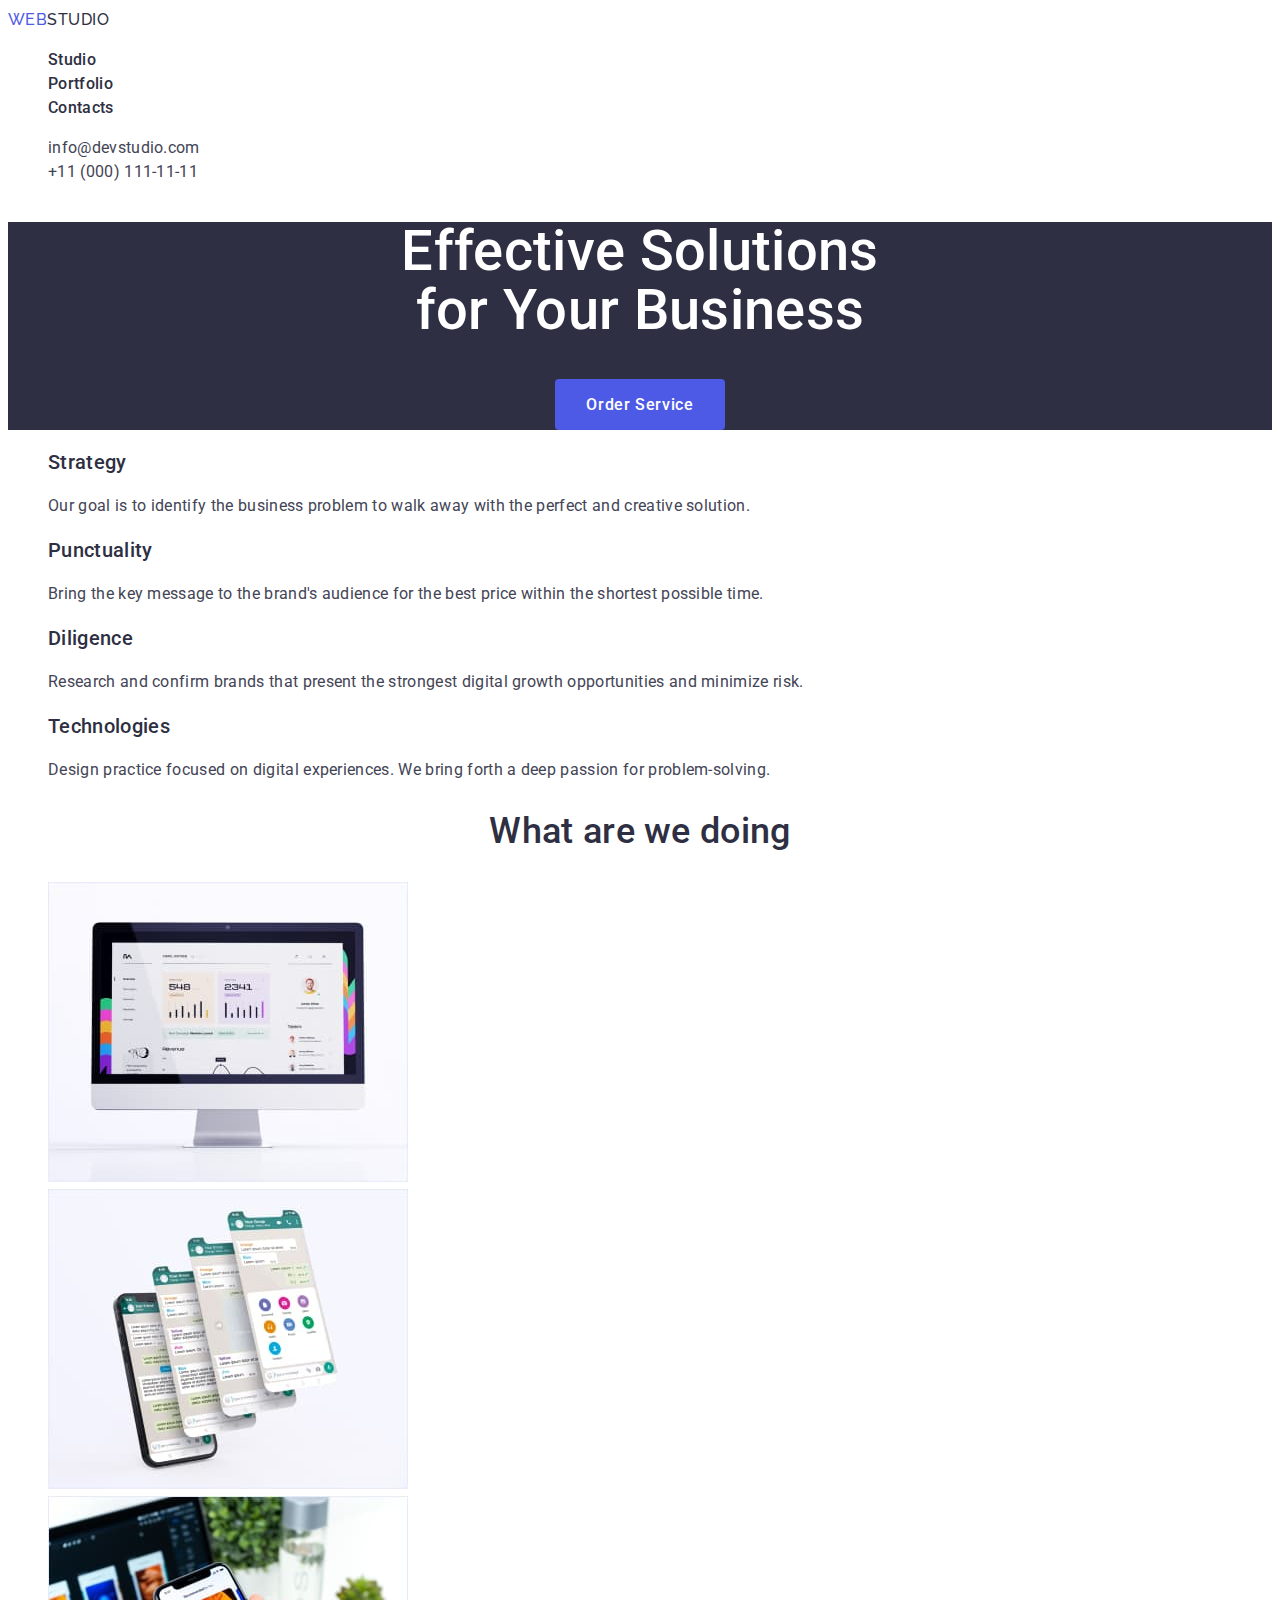
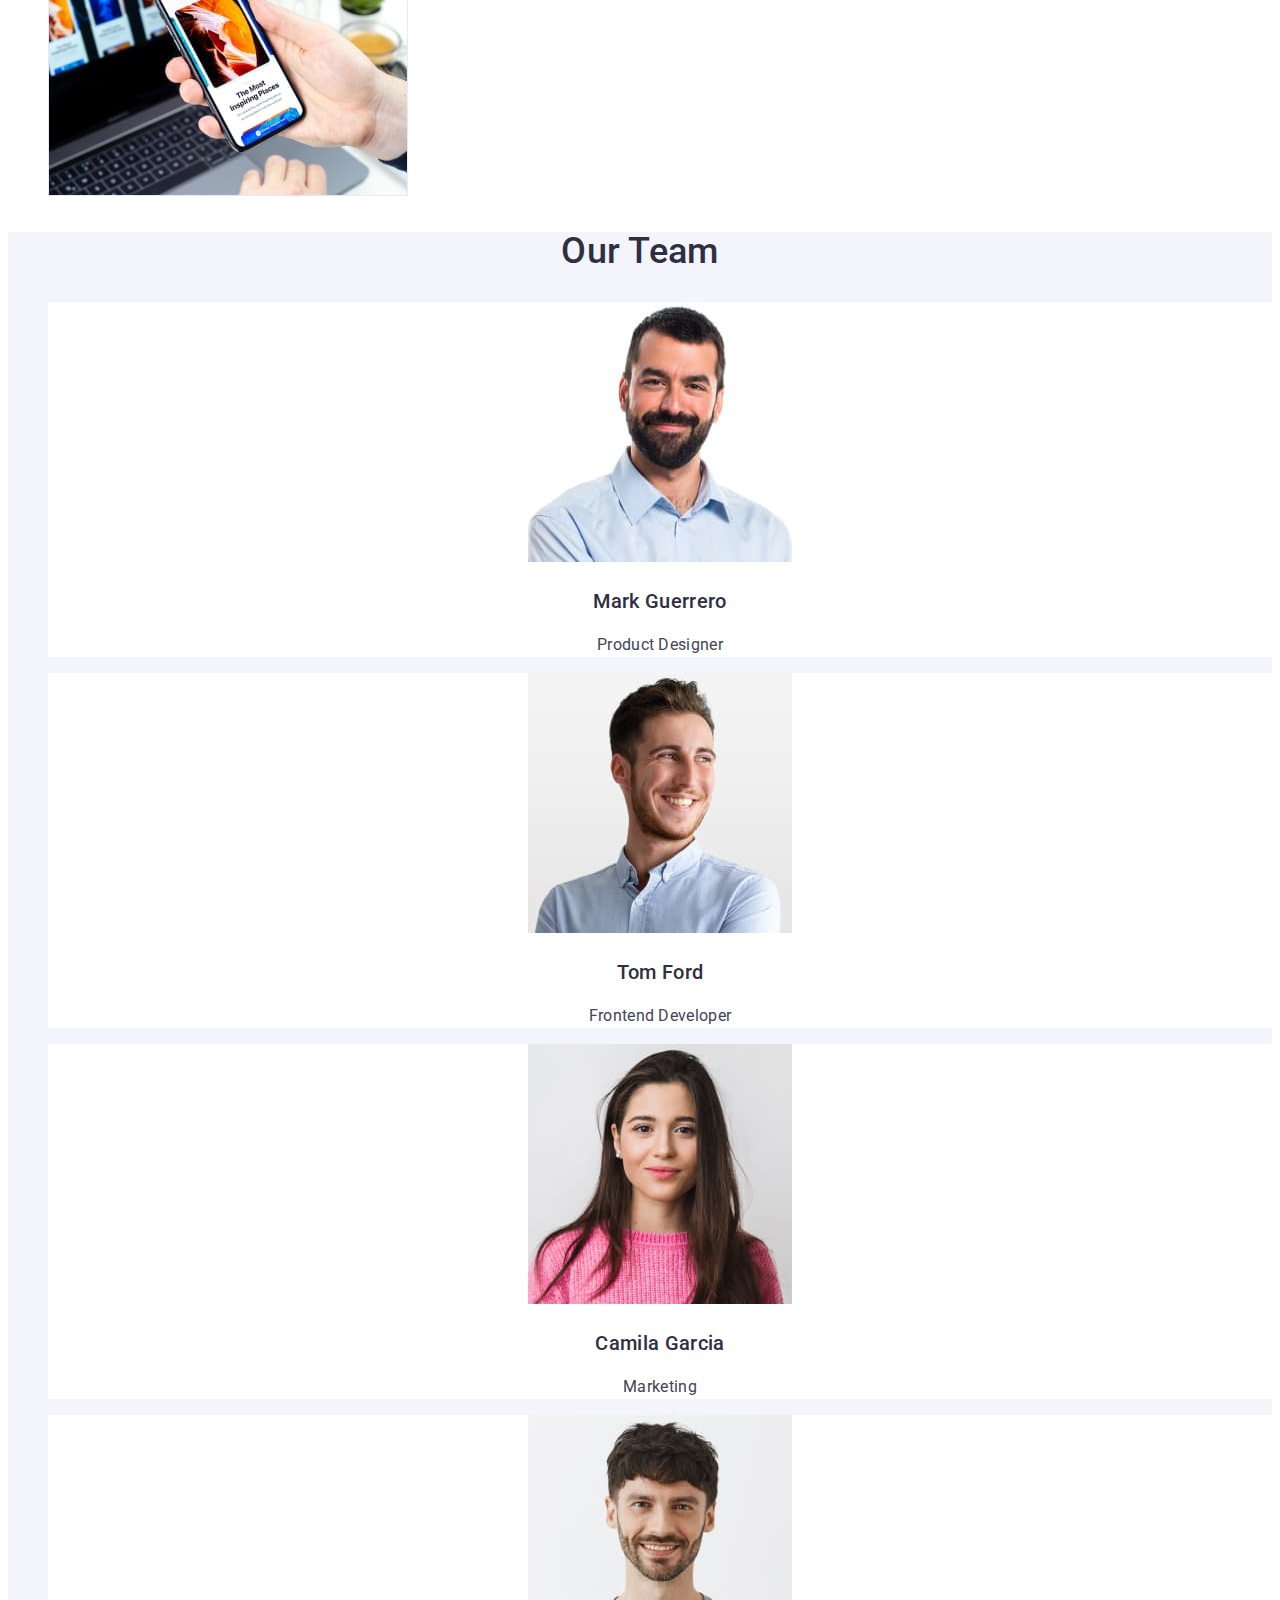
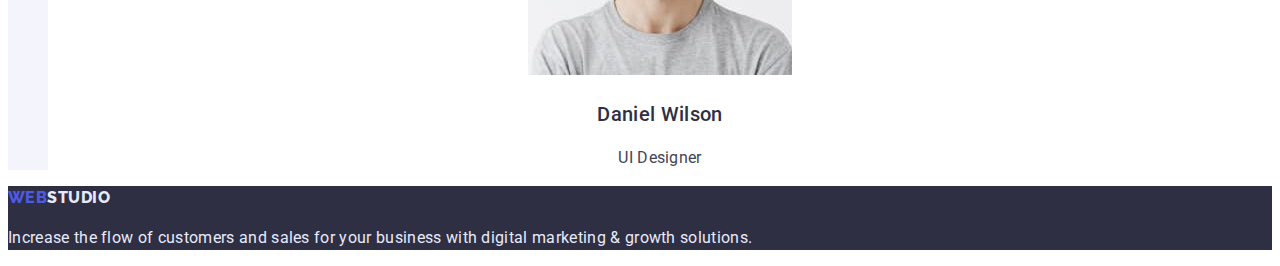
==== index.html @ a6032429 "initial commit" ====
<!DOCTYPE html>
<html lang="en">
	<head>
		<meta charset="UTF-8" />
		<meta http-equiv="X-UA-Compatible" content="IE=edge" />
		<meta name="viewport" content="width=device-width, initial-scale=1.0" />
		<title>WebStudio</title>
		<link rel="preconnect" href="https://fonts.googleapis.com" />
		<link rel="preconnect" href="https://fonts.gstatic.com" crossorigin />
		<link
			href="https://fonts.googleapis.com/css2?family=Raleway:wght@800&family=Roboto:wght@400;500;700;900&display=swap"
			rel="stylesheet"
		/>
		<link rel="stylesheet" href="./css/styles.css" />
	</head>
	<body>
		<header>
			<a class="logo header" href="index.html"><span class="logo-accent">Web</span>Studio</a>

			<nav>
				<ul class="navigation list">
					<li>
						<a class="nav-link link" href="./index.html" rel="">Studio</a>
					</li>
					<li>
						<a class="nav-link link" href="./portfolio.html" rel="">Portfolio</a>
					</li>
					<li>
						<a class="nav-link link" href="" rel="">Contacts</a>
					</li>
				</ul>
			</nav>

			<ul class="list">
				<li>
					<a class="contact link" href="mailto:info@devstudio.com" rel="">info@devstudio.com</a>
				</li>
				<li>
					<a class="contact link" href="tel:+110001111111" rel="">+11 (000) 111-11-11</a>
				</li>
			</ul>
		</header>

		<main>
			<!--Effective Solutions-->

			<section class="hero">
				<h1 class="hero header">Effective Solutions<br />for Your Business</h1>
				<button class="order-button" type="button">Order Service</button>
			</section>

			<!--Features-->

			<section class="content-block">
				<h2 class="section-header visually-hidden">Features</h2>

				<ul class="list">
					<li>
						<h3 class="list header">Strategy</h3>
						<p> Our goal is to identify the business problem to walk away with the perfect and creative solution. </p>
					</li>
					<li>
						<h3 class="list header">Punctuality</h3>
						<p> Bring the key message to the brand's audience for the best price within the shortest possible time. </p>
					</li>
					<li>
						<h3 class="list header">Diligence</h3>
						<p>
							Research and confirm brands that present the strongest digital growth opportunities and minimize risk.
						</p>
					</li>
					<li>
						<h3 class="list header">Technologies</h3>
						<p> Design practice focused on digital experiences. We bring forth a deep passion for problem-solving. </p>
					</li>
				</ul>
			</section>

			<!--What are we doing-->

			<section class="content-block">
				<h2 class="section-header">What are we doing</h2>
				<ul class="list">
					<li>
						<img src="./images/product-desktop.jpg" alt="desktop version" width="360" />
					</li>
					<li>
						<img src="./images/product-mobile.jpg" alt="mobile version" width="360" />
					</li>
					<li>
						<img src="./images/product-adaptive.jpg" alt="adaptive version" width="360" />
					</li>
				</ul>
			</section>

			<!--Our Team-->

			<section class="content-block grey">
				<h2 class="section-header">Our Team</h2>
				<ul class="list">
					<li class="list-box team-list">
						<img src="./images/mark-guerrero.jpg" alt="Mark Guerrero" width="264" />
						<h3 class="list header">Mark Guerrero</h3>
						<p>Product Designer</p>
					</li>
					<li class="list-box team-list">
						<img src="./images/tom-ford.jpg" alt="Tom Ford" width="264" />
						<h3 class="list header">Tom Ford</h3>
						<p>Frontend Developer</p>
					</li>
					<li class="list-box team-list">
						<img src="./images/camila-garcia.jpg" alt="Camila Garcia" width="264" />
						<h3 class="list header">Camila Garcia</h3>
						<p>Marketing</p>
					</li>
					<li class="list-box team-list">
						<img src="./images/daniel-wilson.jpg" alt="Daniel Wilson" width="264" />
						<h3 class="list header">Daniel Wilson</h3>
						<p>UI Designer</p>
					</li>
				</ul>
			</section>
		</main>

		<!--footer-->

		<footer class="footer">
			<div>
				<a class="logo footer" href="index.html"><span class="logo-accent">Web</span>Studio</a>
				<p> Increase the flow of customers and sales for your business with digital marketing & growth solutions. </p>
			</div>
		</footer>
	</body>
</html>
---- css/styles.css ----
/* 
--primary-color: #ffffff;
--secondary-color: #2E2F42;
--text-color: #434455;
--secondary-text-color: #F4F4FD;
--accent-color: #4D5AE5;
--secondary-accent-color: #E7E9FC;
*/

:root {
    --primary-color: #ffffff;
    --secondary-color: #2E2F42;
    --text-color: #434455;
    --secondary-text-color: #F4F4FD;
    --accent-color: #4D5AE5;
    --secondary-accent-color: #E7E9FC;
}

/* 
* {
    margin: 0 auto;
}
*/

body {
    background-color: var(--primary-color);
    font-family: 'Roboto', sans-serif;
    color: var(--text-color);
    font-size: 16px;
    line-height: 1.5;
    letter-spacing: 0.02em;
}



/* logo style */

.logo {
    font-family: 'Raleway', sans-serif;
    text-transform: uppercase;
    font-weight: 800;
    line-height: 1.3;
    letter-spacing: 0.03em;
    color: var(--secondary-color);
    text-decoration: none;
}

.logo.footer {
    color: var(--light-text-color);
}

.logo-accent {
    color: var(--accent-color);
}



/* link */

.link {
    text-decoration: none;
    color: var(--text-color);
}

.link:hover,
.link:focus {
    color: var(--accent-color);
}

.nav-link {
    color: var(--secondary-color);
    font-weight: 500;
    font-size: 16px;
    line-height: 1.5;
}

.nav-link:hover,
.nav-link:focus {
    color: var(--text-color);
}

.nav-link:active,
.contact.link:hover,
.contact.link:focus {
    color: var(--accent-color);
}



/* headers */

.header {
    color: var(--secondary-color);
    font-weight: 500;
    
}

.section-header {
    font-size: 36px;
    line-height: 1.11;
    text-align: center;
}

.list.header {
    font-size: 20px;
    line-height: 1.2;
}

.visually-hidden {
    position: absolute;
    width: 1px;
    height: 1px;
    margin: -1px;
    border: 0;
    padding: 0;
    clip: rect(0 0 0 0);
    overflow: hidden;
}



/* nav menu */

.navigation,
.list {
    list-style-type: none;
}



/* hero section */

.hero {
    background-color: var(--secondary-color);
    text-align: center;
}

.hero.header {
    color: var(--primary-color);
    font-weight: 500;
    font-size: 56px;
    line-height: 1.07;
}



/* content section */

.section-header {
    color: var(--secondary-color);
    font-weight: 500;
    font-size: 36px;
    line-height: 1.11;   
    text-align: center;
}

.content-block.grey {
    background-color: var(--secondary-text-color);
}



/* list classes */

.list.team{
    background-color: var(--primary-color);
    text-align: center;
}

.team-list {
    text-align: center;
}

.list-box {
    background-color: var(--primary-color);
}



/* portfolio gallery */

.portfolio-item {
    text-decoration: none;
    color: var(--text-color);
}



/* buttons */

.order-button {
    cursor: pointer;
    background-color: var(--accent-color);
    color: var(--primary-color);
    border-style: none;
    border-radius: 4px;
    width: 170px;
    height: 51px;
    font-family: inherit; /*important*/
    font-weight: 500;
    font-size: 16px;
    line-height: 1.19;
    letter-spacing: 0.04em;
    
}

.order-button:hover,
.order-button:focus {
    background-color: var(--accent-color);
    color: var(--primary-color);
}

.order-button:active {
    background-color: #404BBF;
}

.filter-button {
    color: var(--accent-color);
    background-color: var(--secondary-text-color);
    border: 1px solid var(--secondary-accent-color);
    border-radius: 4px;
    cursor: pointer;
    font-family: inherit;
    font-weight: 500;
    font-size: 16px;
    line-height: 1.28;
}

.filter-button:hover,
.filter-button:focus {
    color: var(--secondary-text-color);
    background-color: var(--accent-color);
    border: 1px solid var(--accent-color);
}



/* footer */

.footer {
    background-color: var(--secondary-color);
    color: var(--secondary-accent-color);
}
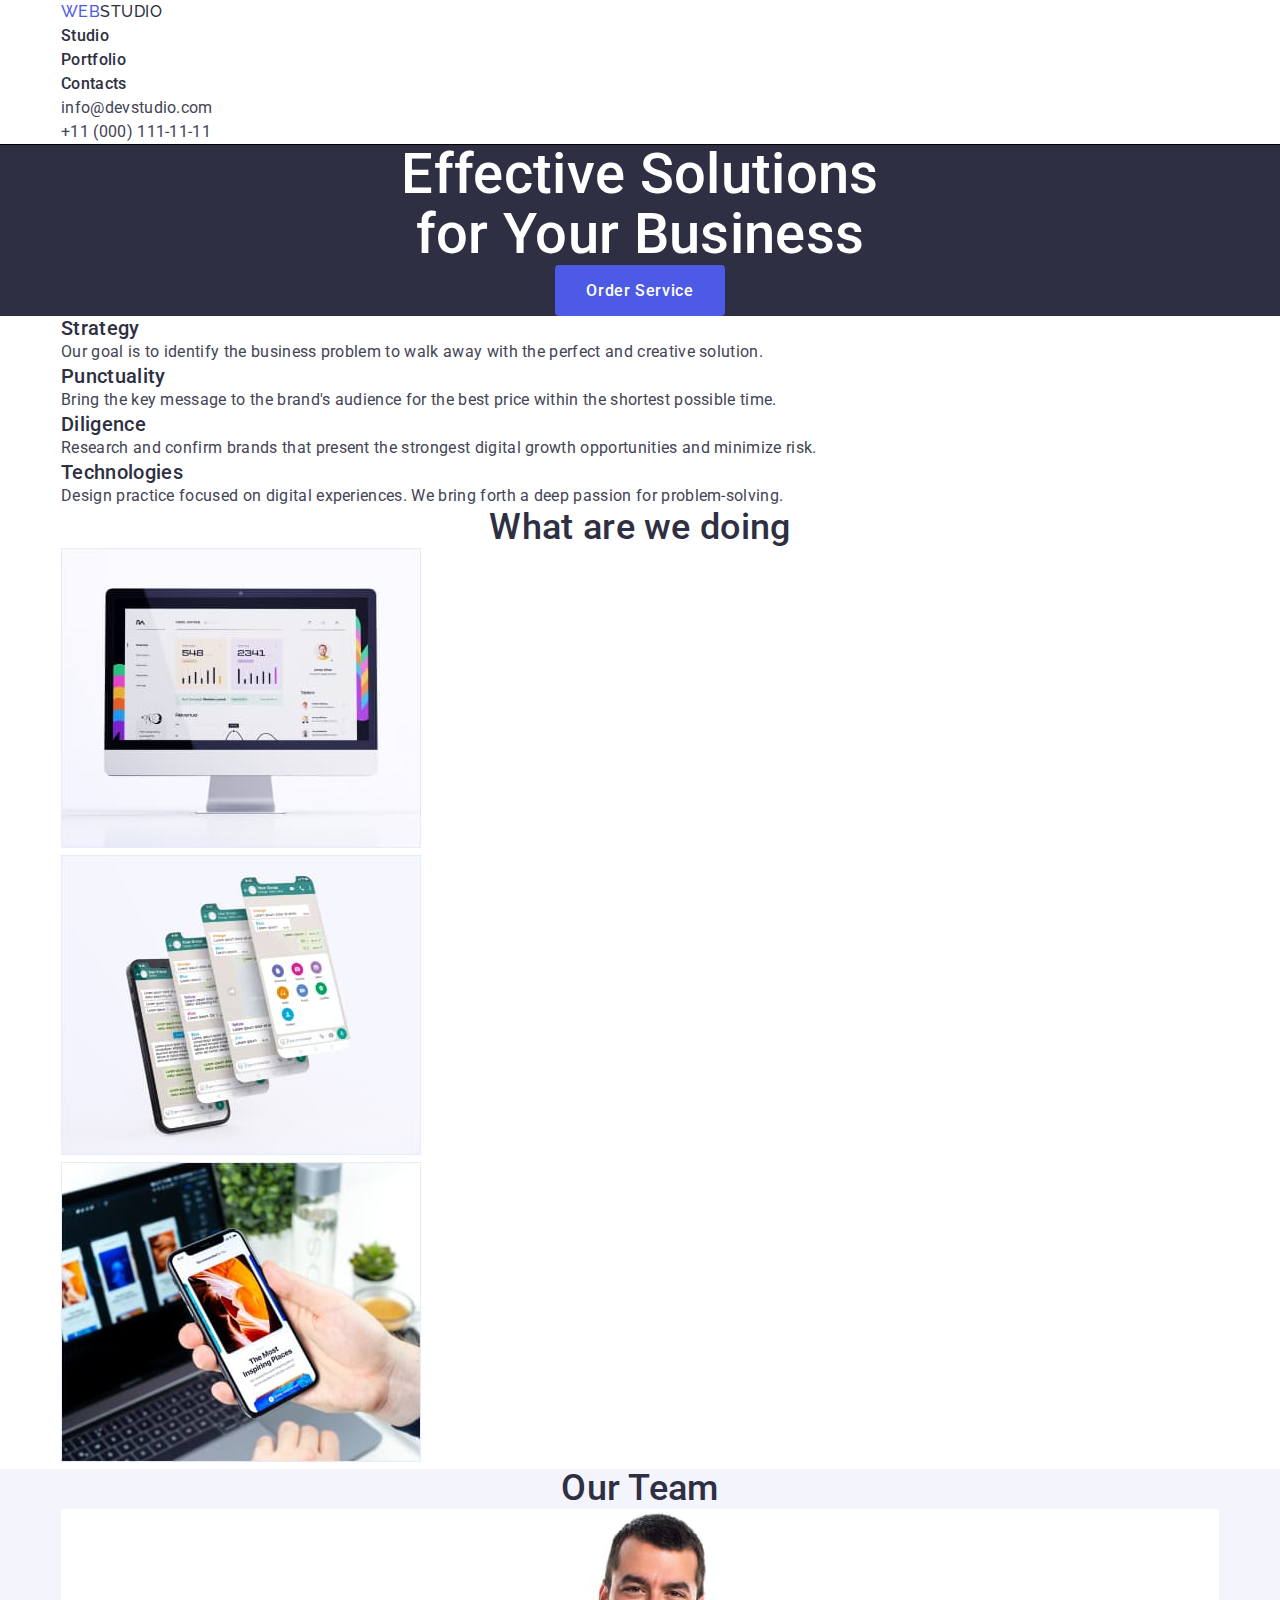
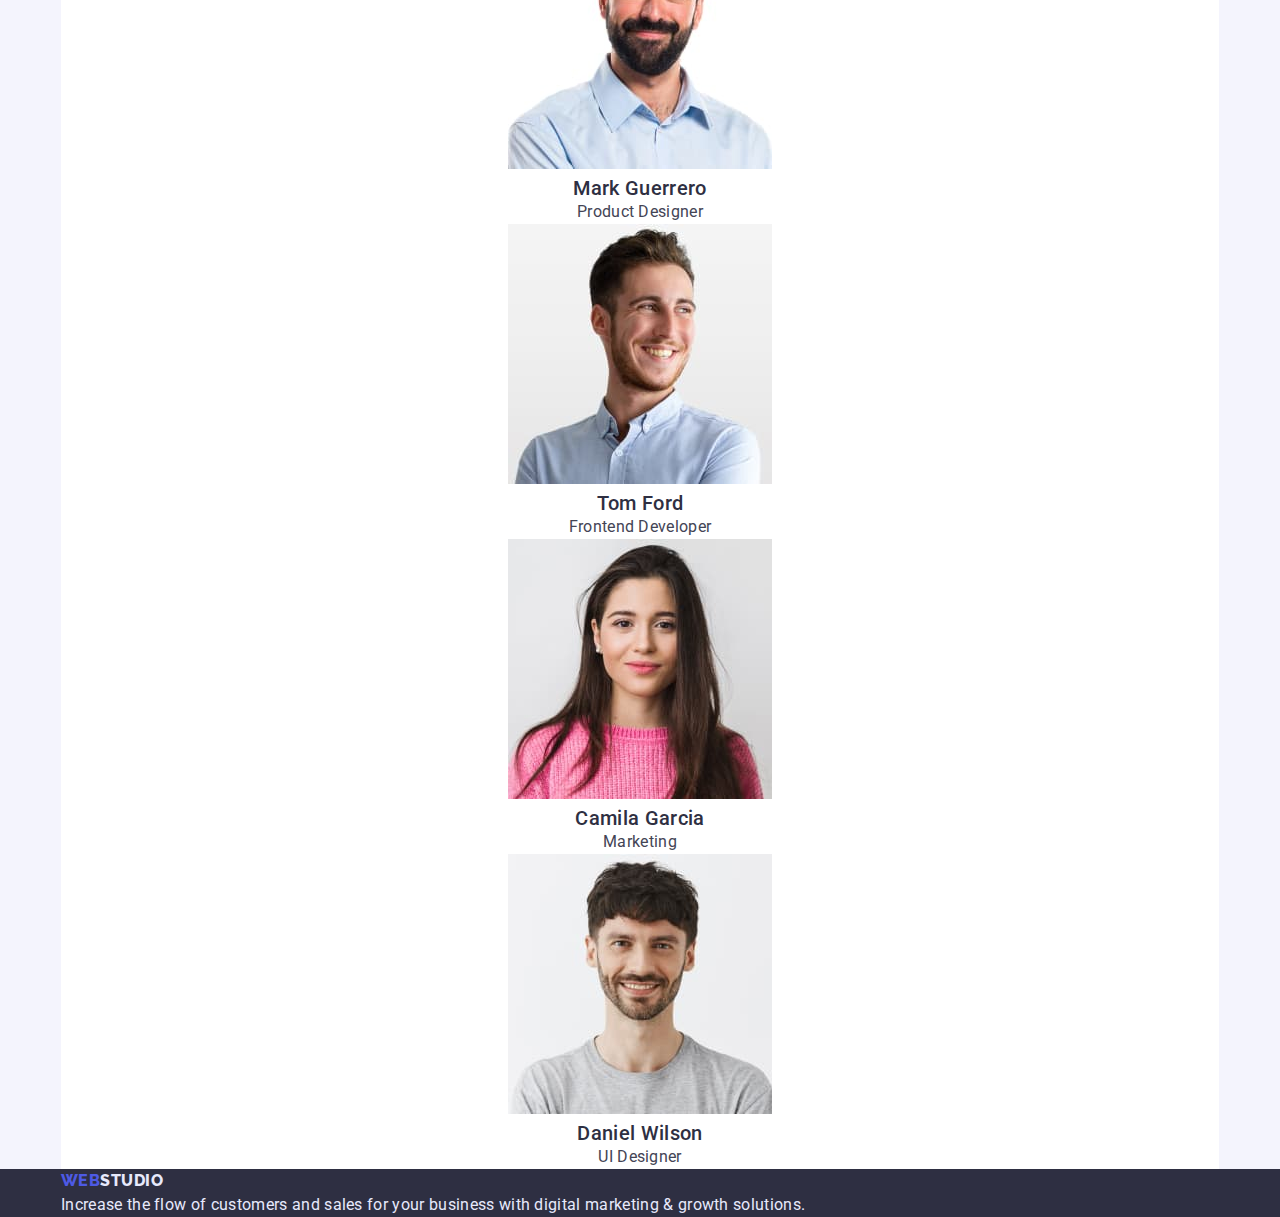
==== commit 554214e7: "change styles.css" ====
--- a/index.html
+++ b/index.html
@@ -14,120 +14,135 @@
 		<link rel="stylesheet" href="./css/styles.css" />
 	</head>
 	<body>
-		<header>
-			<a class="logo header" href="index.html"><span class="logo-accent">Web</span>Studio</a>
+		<header class="navigation-wrapper">
+			<div class="container">
+				<a class="logo header" href="index.html"><span class="logo-accent">Web</span>Studio</a>
 
-			<nav>
-				<ul class="navigation list">
+				<nav>
+					<ul class="list">
+						<li>
+							<a class="nav-link link" href="./index.html" rel="">Studio</a>
+						</li>
+						<li>
+							<a class="nav-link link" href="./portfolio.html" rel="">Portfolio</a>
+						</li>
+						<li>
+							<a class="nav-link link" href="" rel="">Contacts</a>
+						</li>
+					</ul>
+				</nav>
+
+				<ul class="list">
 					<li>
-						<a class="nav-link link" href="./index.html" rel="">Studio</a>
+						<a class="contact link" href="mailto:info@devstudio.com" rel="">info@devstudio.com</a>
 					</li>
 					<li>
-						<a class="nav-link link" href="./portfolio.html" rel="">Portfolio</a>
-					</li>
-					<li>
-						<a class="nav-link link" href="" rel="">Contacts</a>
+						<a class="contact link" href="tel:+110001111111" rel="">+11 (000) 111-11-11</a>
 					</li>
 				</ul>
-			</nav>
-
-			<ul class="list">
-				<li>
-					<a class="contact link" href="mailto:info@devstudio.com" rel="">info@devstudio.com</a>
-				</li>
-				<li>
-					<a class="contact link" href="tel:+110001111111" rel="">+11 (000) 111-11-11</a>
-				</li>
-			</ul>
+			</div>
 		</header>
 
 		<main>
 			<!--Effective Solutions-->
-
 			<section class="hero">
-				<h1 class="hero header">Effective Solutions<br />for Your Business</h1>
-				<button class="order-button" type="button">Order Service</button>
+				<div class="container">
+					<h1 class="hero header">Effective Solutions<br />for Your Business</h1>
+					<button class="order-button" type="button">Order Service</button>
+				</div>
 			</section>
 
 			<!--Features-->
 
 			<section class="content-block">
-				<h2 class="section-header visually-hidden">Features</h2>
+				<div class="container">
+					<h2 class="section-header visually-hidden">Features</h2>
 
-				<ul class="list">
-					<li>
-						<h3 class="list header">Strategy</h3>
-						<p> Our goal is to identify the business problem to walk away with the perfect and creative solution. </p>
-					</li>
-					<li>
-						<h3 class="list header">Punctuality</h3>
-						<p> Bring the key message to the brand's audience for the best price within the shortest possible time. </p>
-					</li>
-					<li>
-						<h3 class="list header">Diligence</h3>
-						<p>
-							Research and confirm brands that present the strongest digital growth opportunities and minimize risk.
-						</p>
-					</li>
-					<li>
-						<h3 class="list header">Technologies</h3>
-						<p> Design practice focused on digital experiences. We bring forth a deep passion for problem-solving. </p>
-					</li>
-				</ul>
+					<ul class="list">
+						<li>
+							<h3 class="list header">Strategy</h3>
+							<p> Our goal is to identify the business problem to walk away with the perfect and creative solution. </p>
+						</li>
+						<li>
+							<h3 class="list header">Punctuality</h3>
+							<p>
+								Bring the key message to the brand's audience for the best price within the shortest possible time.
+							</p>
+						</li>
+						<li>
+							<h3 class="list header">Diligence</h3>
+							<p>
+								Research and confirm brands that present the strongest digital growth opportunities and minimize risk.
+							</p>
+						</li>
+						<li>
+							<h3 class="list header">Technologies</h3>
+							<p>
+								Design practice focused on digital experiences. We bring forth a deep passion for problem-solving.
+							</p>
+						</li>
+					</ul>
+				</div>
 			</section>
 
 			<!--What are we doing-->
 
 			<section class="content-block">
-				<h2 class="section-header">What are we doing</h2>
-				<ul class="list">
-					<li>
-						<img src="./images/product-desktop.jpg" alt="desktop version" width="360" />
-					</li>
-					<li>
-						<img src="./images/product-mobile.jpg" alt="mobile version" width="360" />
-					</li>
-					<li>
-						<img src="./images/product-adaptive.jpg" alt="adaptive version" width="360" />
-					</li>
-				</ul>
+				<div class="container">
+					<h2 class="section-header">What are we doing</h2>
+					<ul class="list">
+						<li>
+							<img src="./images/product-desktop.jpg" alt="desktop version" width="360" />
+						</li>
+						<li>
+							<img src="./images/product-mobile.jpg" alt="mobile version" width="360" />
+						</li>
+						<li>
+							<img src="./images/product-adaptive.jpg" alt="adaptive version" width="360" />
+						</li>
+					</ul>
+				</div>
 			</section>
 
 			<!--Our Team-->
 
 			<section class="content-block grey">
-				<h2 class="section-header">Our Team</h2>
-				<ul class="list">
-					<li class="list-box team-list">
-						<img src="./images/mark-guerrero.jpg" alt="Mark Guerrero" width="264" />
-						<h3 class="list header">Mark Guerrero</h3>
-						<p>Product Designer</p>
-					</li>
-					<li class="list-box team-list">
-						<img src="./images/tom-ford.jpg" alt="Tom Ford" width="264" />
-						<h3 class="list header">Tom Ford</h3>
-						<p>Frontend Developer</p>
-					</li>
-					<li class="list-box team-list">
-						<img src="./images/camila-garcia.jpg" alt="Camila Garcia" width="264" />
-						<h3 class="list header">Camila Garcia</h3>
-						<p>Marketing</p>
-					</li>
-					<li class="list-box team-list">
-						<img src="./images/daniel-wilson.jpg" alt="Daniel Wilson" width="264" />
-						<h3 class="list header">Daniel Wilson</h3>
-						<p>UI Designer</p>
-					</li>
-				</ul>
+				<div class="container">
+					<h2 class="section-header">Our Team</h2>
+					<ul class="list">
+						<li class="list-box team-list">
+							<img src="./images/mark-guerrero.jpg" alt="Mark Guerrero" width="264" />
+							<h3 class="list header">Mark Guerrero</h3>
+							<p>Product Designer</p>
+						</li>
+						<li class="list-box team-list">
+							<img src="./images/tom-ford.jpg" alt="Tom Ford" width="264" />
+							<h3 class="list header">Tom Ford</h3>
+							<p>Frontend Developer</p>
+						</li>
+						<li class="list-box team-list">
+							<img src="./images/camila-garcia.jpg" alt="Camila Garcia" width="264" />
+							<h3 class="list header">Camila Garcia</h3>
+							<p>Marketing</p>
+						</li>
+						<li class="list-box team-list">
+							<img src="./images/daniel-wilson.jpg" alt="Daniel Wilson" width="264" />
+							<h3 class="list header">Daniel Wilson</h3>
+							<p>UI Designer</p>
+						</li>
+					</ul>
+				</div>
 			</section>
 		</main>
 
 		<!--footer-->
 
 		<footer class="footer">
-			<div>
-				<a class="logo footer" href="index.html"><span class="logo-accent">Web</span>Studio</a>
-				<p> Increase the flow of customers and sales for your business with digital marketing & growth solutions. </p>
+			<div class="container">
+				<div>
+					<a class="logo footer" href="index.html"><span class="logo-accent">Web</span>Studio</a>
+					<p> Increase the flow of customers and sales for your business with digital marketing & growth solutions. </p>
+				</div>
 			</div>
 		</footer>
 	</body>
--- a/css/styles.css
+++ b/css/styles.css
@@ -16,14 +16,23 @@
     --secondary-accent-color: #E7E9FC;
 }
 
-/* 
-* {
-    margin: 0 auto;
-}
-*/
+
+*,
+*::after,
+*::before {
+    /*box model*/
+    box-sizing: border-box;
+    margin: 0;
+    padding: 0;
+}
+
+
 
 body {
+    /* visual */
     background-color: var(--primary-color);
+
+    /* typography */
     font-family: 'Roboto', sans-serif;
     color: var(--text-color);
     font-size: 16px;
@@ -31,11 +40,21 @@
     letter-spacing: 0.02em;
 }
 
-
-
-/* logo style */
+.container {
+    /* box model */
+    max-width: 1158px;
+    margin: 0 auto;
+}
+
+.grey {
+    background-color: var(--secondary-text-color);
+}
+
+
+/* ------------------ logo style ------------------ */
 
 .logo {
+    /* typography */
     font-family: 'Raleway', sans-serif;
     text-transform: uppercase;
     font-weight: 800;
@@ -55,7 +74,7 @@
 
 
 
-/* link */
+/* ------------------ links ------------------ */
 
 .link {
     text-decoration: none;
@@ -68,10 +87,11 @@
 }
 
 .nav-link {
-    color: var(--secondary-color);
+    
     font-weight: 500;
     font-size: 16px;
     line-height: 1.5;
+    color: var(--secondary-color);
 }
 
 .nav-link:hover,
@@ -87,11 +107,11 @@
 
 
 
-/* headers */
+/* ------------------ headers ------------------ */
 
 .header {
-    color: var(--secondary-color);
-    font-weight: 500;
+    font-weight: 500;
+    color: var(--secondary-color);
     
 }
 
@@ -119,27 +139,33 @@
 
 
 
-/* nav menu */
-
-.navigation,
+/* ------------------ nav menu ------------------ */
+
+.navigation-wrapper {
+    border-bottom: 1px solid #000000;
+}
+
+
+
 .list {
     list-style-type: none;
 }
 
 
 
-/* hero section */
+/* ------------------ hero section ------------------ */
 
 .hero {
+    text-align: center;
+
     background-color: var(--secondary-color);
-    text-align: center;
 }
 
 .hero.header {
-    color: var(--primary-color);
     font-weight: 500;
     font-size: 56px;
     line-height: 1.07;
+    color: var(--primary-color);
 }
 
 
@@ -147,24 +173,22 @@
 /* content section */
 
 .section-header {
-    color: var(--secondary-color);
     font-weight: 500;
     font-size: 36px;
     line-height: 1.11;   
-    text-align: center;
-}
-
-.content-block.grey {
-    background-color: var(--secondary-text-color);
-}
-
-
-
-/* list classes */
+    color: var(--secondary-color);
+    text-align: center;
+}
+
+
+
+
+/* ------------------ list classes ------------------ */
 
 .list.team{
+    text-align: center;
+
     background-color: var(--primary-color);
-    text-align: center;
 }
 
 .team-list {
@@ -177,67 +201,74 @@
 
 
 
-/* portfolio gallery */
+/* ------------------ portfolio gallery ------------------ */
 
 .portfolio-item {
+    color: var(--text-color);
     text-decoration: none;
-    color: var(--text-color);
-}
-
-
-
-/* buttons */
+}
+
+
+
+/* ------------------ buttons ------------------ */
 
 .order-button {
-    cursor: pointer;
-    background-color: var(--accent-color);
+    width: 170px;
+    height: 51px;
+
+    font-family: inherit; /*important*/
+    font-weight: 500;
+    font-size: 16px;
+    line-height: 1.19;
+    letter-spacing: 0.04em;
     color: var(--primary-color);
+    
+    background-color: var(--accent-color); 
     border-style: none;
     border-radius: 4px;
-    width: 170px;
-    height: 51px;
-    font-family: inherit; /*important*/
-    font-weight: 500;
-    font-size: 16px;
-    line-height: 1.19;
-    letter-spacing: 0.04em;
-    
+    
+    cursor: pointer;
 }
 
 .order-button:hover,
 .order-button:focus {
+    color: var(--primary-color);
+
     background-color: var(--accent-color);
-    color: var(--primary-color);
 }
 
 .order-button:active {
     background-color: #404BBF;
 }
 
-.filter-button {
-    color: var(--accent-color);
+.filter-button { 
+    font-family: inherit;
+    font-weight: 500;
+    font-size: 16px;
+    line-height: 1.28;
+    color: var(--accent-color);
+    
     background-color: var(--secondary-text-color);
     border: 1px solid var(--secondary-accent-color);
     border-radius: 4px;
+
     cursor: pointer;
-    font-family: inherit;
-    font-weight: 500;
-    font-size: 16px;
-    line-height: 1.28;
 }
 
 .filter-button:hover,
 .filter-button:focus {
     color: var(--secondary-text-color);
+
     background-color: var(--accent-color);
     border: 1px solid var(--accent-color);
 }
 
 
 
-/* footer */
+/* ------------------ footer ------------------ */
 
 .footer {
+    color: var(--secondary-accent-color);
+
     background-color: var(--secondary-color);
-    color: var(--secondary-accent-color);
 }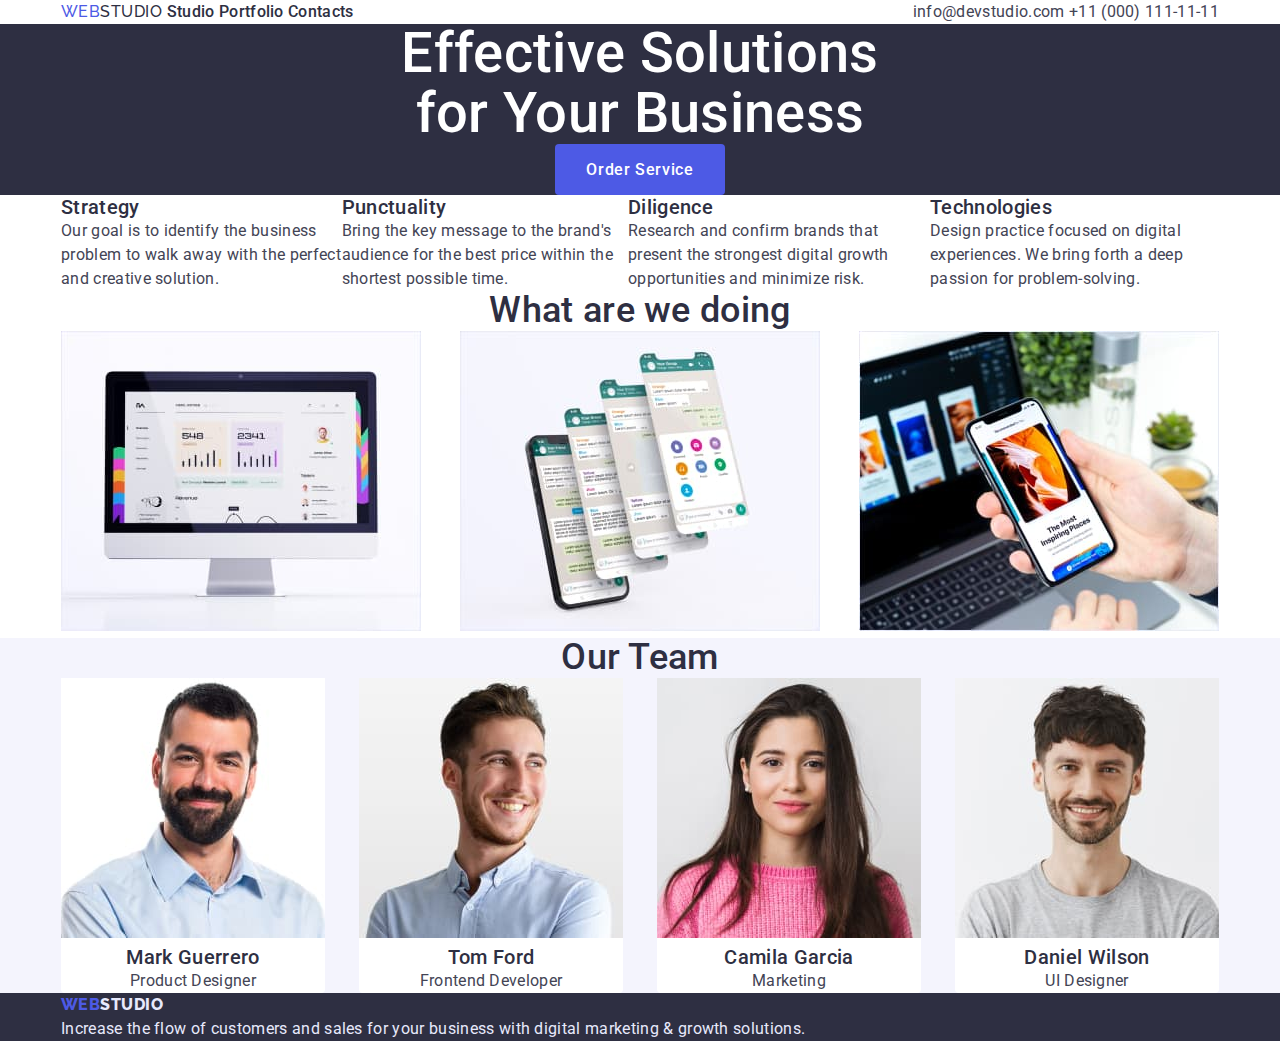
==== commit c58ad380: "update - position content" ====
--- a/index.html
+++ b/index.html
@@ -14,29 +14,30 @@
 		<link rel="stylesheet" href="./css/styles.css" />
 	</head>
 	<body>
-		<header class="navigation-wrapper">
-			<div class="container">
-				<a class="logo header" href="index.html"><span class="logo-accent">Web</span>Studio</a>
+		<header class="nav-wrapper">
+			<div class="container nav-block">
+				<nav>
+					<div class="nav-menu logo-wrapper">
+						<a class="logo header nav-item" href="index.html"><span class="logo-accent">Web</span>Studio</a>
+					</div>
 
-				<nav>
-					<ul class="list">
-						<li>
+					<ul class="nav-menu list">
+						<li class="nav-item">
 							<a class="nav-link link" href="./index.html" rel="">Studio</a>
 						</li>
-						<li>
+						<li class="nav-item">
 							<a class="nav-link link" href="./portfolio.html" rel="">Portfolio</a>
 						</li>
-						<li>
+						<li class="nav-item">
 							<a class="nav-link link" href="" rel="">Contacts</a>
 						</li>
 					</ul>
 				</nav>
-
-				<ul class="list">
-					<li>
+				<ul class="nav-menu list">
+					<li class="nav-item">
 						<a class="contact link" href="mailto:info@devstudio.com" rel="">info@devstudio.com</a>
 					</li>
-					<li>
+					<li class="nav-item">
 						<a class="contact link" href="tel:+110001111111" rel="">+11 (000) 111-11-11</a>
 					</li>
 				</ul>
@@ -58,7 +59,7 @@
 				<div class="container">
 					<h2 class="section-header visually-hidden">Features</h2>
 
-					<ul class="list">
+					<ul class="content list">
 						<li>
 							<h3 class="list header">Strategy</h3>
 							<p> Our goal is to identify the business problem to walk away with the perfect and creative solution. </p>
@@ -90,7 +91,7 @@
 			<section class="content-block">
 				<div class="container">
 					<h2 class="section-header">What are we doing</h2>
-					<ul class="list">
+					<ul class="content list">
 						<li>
 							<img src="./images/product-desktop.jpg" alt="desktop version" width="360" />
 						</li>
@@ -109,7 +110,7 @@
 			<section class="content-block grey">
 				<div class="container">
 					<h2 class="section-header">Our Team</h2>
-					<ul class="list">
+					<ul class="content list">
 						<li class="list-box team-list">
 							<img src="./images/mark-guerrero.jpg" alt="Mark Guerrero" width="264" />
 							<h3 class="list header">Mark Guerrero</h3>
--- a/css/styles.css
+++ b/css/styles.css
@@ -21,27 +21,24 @@
 *::after,
 *::before {
     /*box model*/
-    box-sizing: border-box;
     margin: 0;
     padding: 0;
+    box-sizing: border-box;
 }
 
 
 
 body {
-    /* visual */
-    background-color: var(--primary-color);
-
-    /* typography */
     font-family: 'Roboto', sans-serif;
     color: var(--text-color);
     font-size: 16px;
     line-height: 1.5;
     letter-spacing: 0.02em;
+
+    background-color: var(--primary-color);
 }
 
 .container {
-    /* box model */
     max-width: 1158px;
     margin: 0 auto;
 }
@@ -54,7 +51,6 @@
 /* ------------------ logo style ------------------ */
 
 .logo {
-    /* typography */
     font-family: 'Raleway', sans-serif;
     text-transform: uppercase;
     font-weight: 800;
@@ -141,16 +137,19 @@
 
 /* ------------------ nav menu ------------------ */
 
-.navigation-wrapper {
-    border-bottom: 1px solid #000000;
-}
-
-
-
-.list {
-    list-style-type: none;
-}
-
+.nav-wrapper {
+    /* drop-shadow */
+}
+
+.nav-block {
+    display: flex;
+    justify-content: space-between;
+}
+
+.nav-menu,
+.nav-item {
+    display: inline-block;
+}
 
 
 /* ------------------ hero section ------------------ */
@@ -170,7 +169,7 @@
 
 
 
-/* content section */
+/* -----------------content section ----------------- */
 
 .section-header {
     font-weight: 500;
@@ -180,10 +179,17 @@
     text-align: center;
 }
 
-
+.content.list {
+    display: flex;
+    justify-content: space-between;
+}
 
 
 /* ------------------ list classes ------------------ */
+
+.list {
+    list-style-type: none;
+}
 
 .list.team{
     text-align: center;
@@ -200,12 +206,31 @@
 }
 
 
+.team-list {
+    border-radius: 0 0 4px 4px;
+}
+
 
 /* ------------------ portfolio gallery ------------------ */
 
+.portfolio.list {
+    display: flex;
+    justify-content: space-between;
+    flex-wrap: wrap;
+}
+
+
 .portfolio-item {
     color: var(--text-color);
     text-decoration: none;
+}
+
+.filter-btn-wrapper {
+    /* box model */
+}
+
+.filter-btn-item {
+    display: inline;
 }
 
 
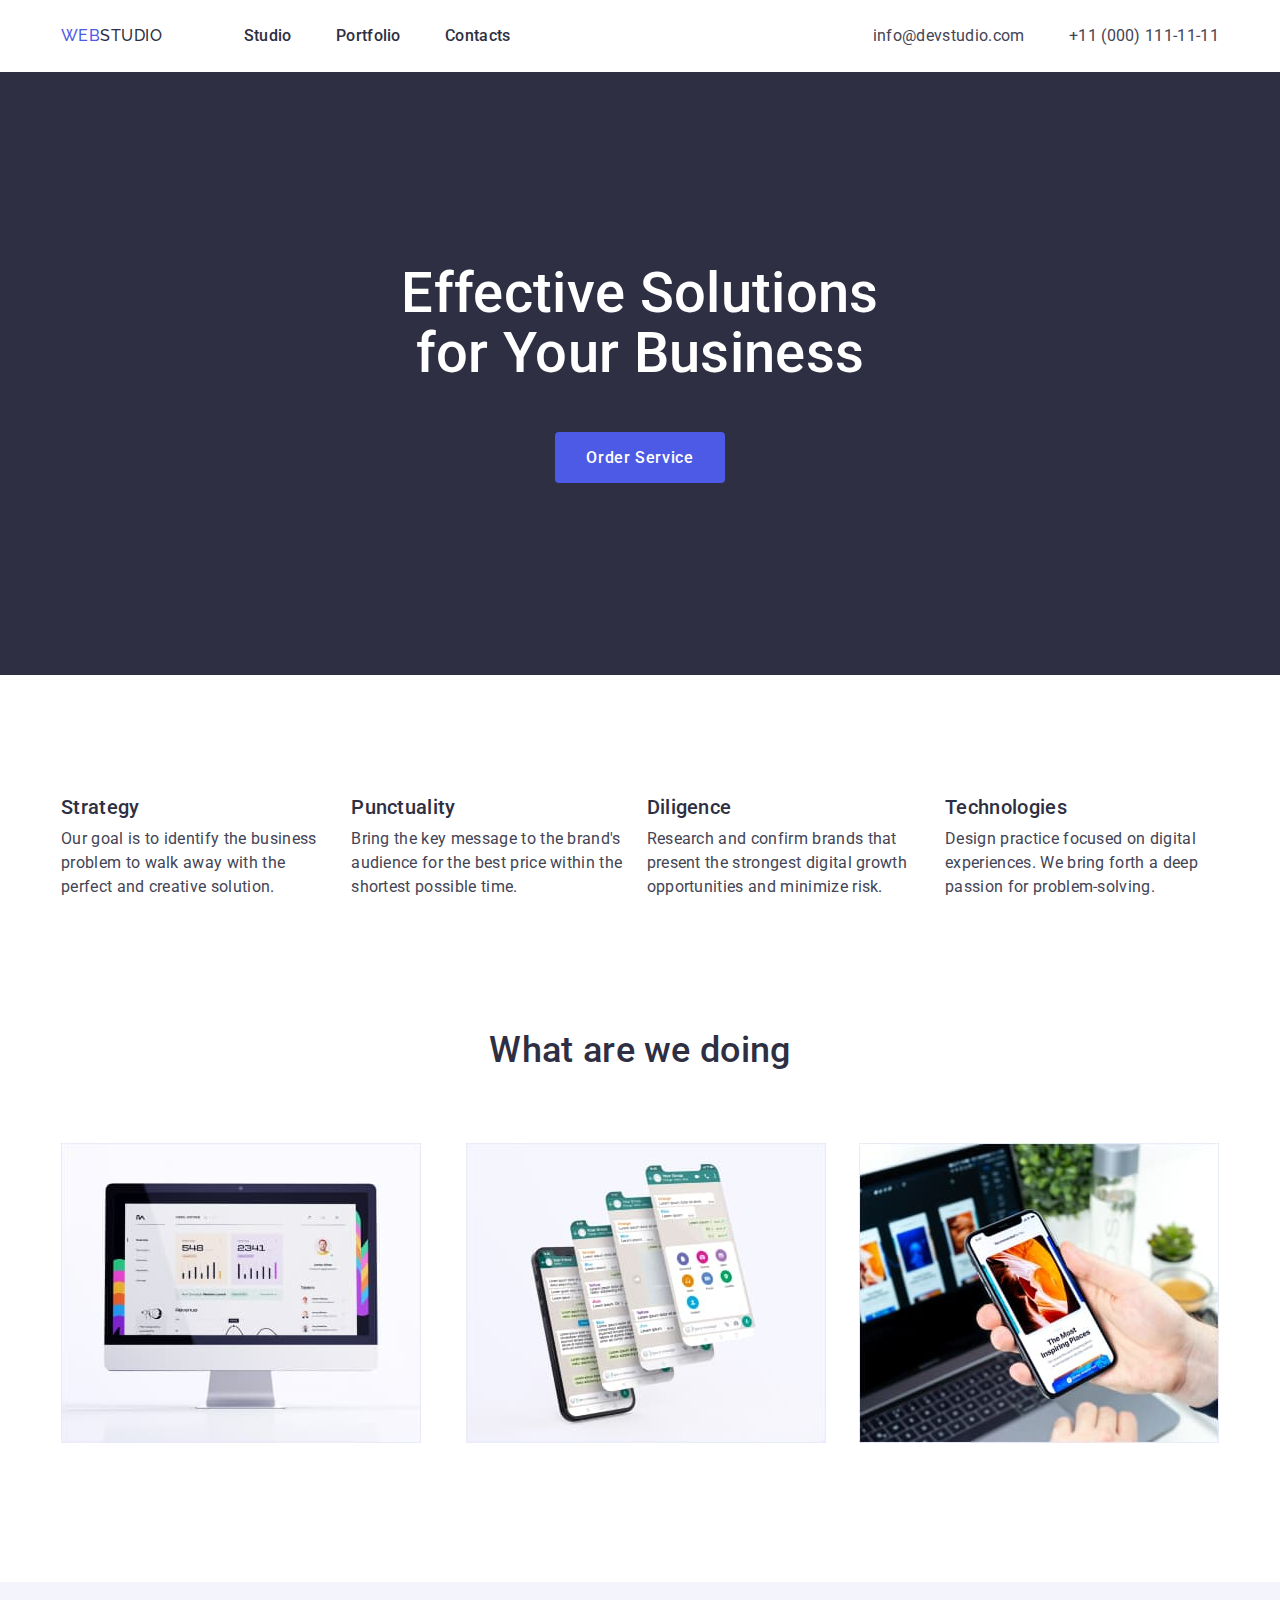
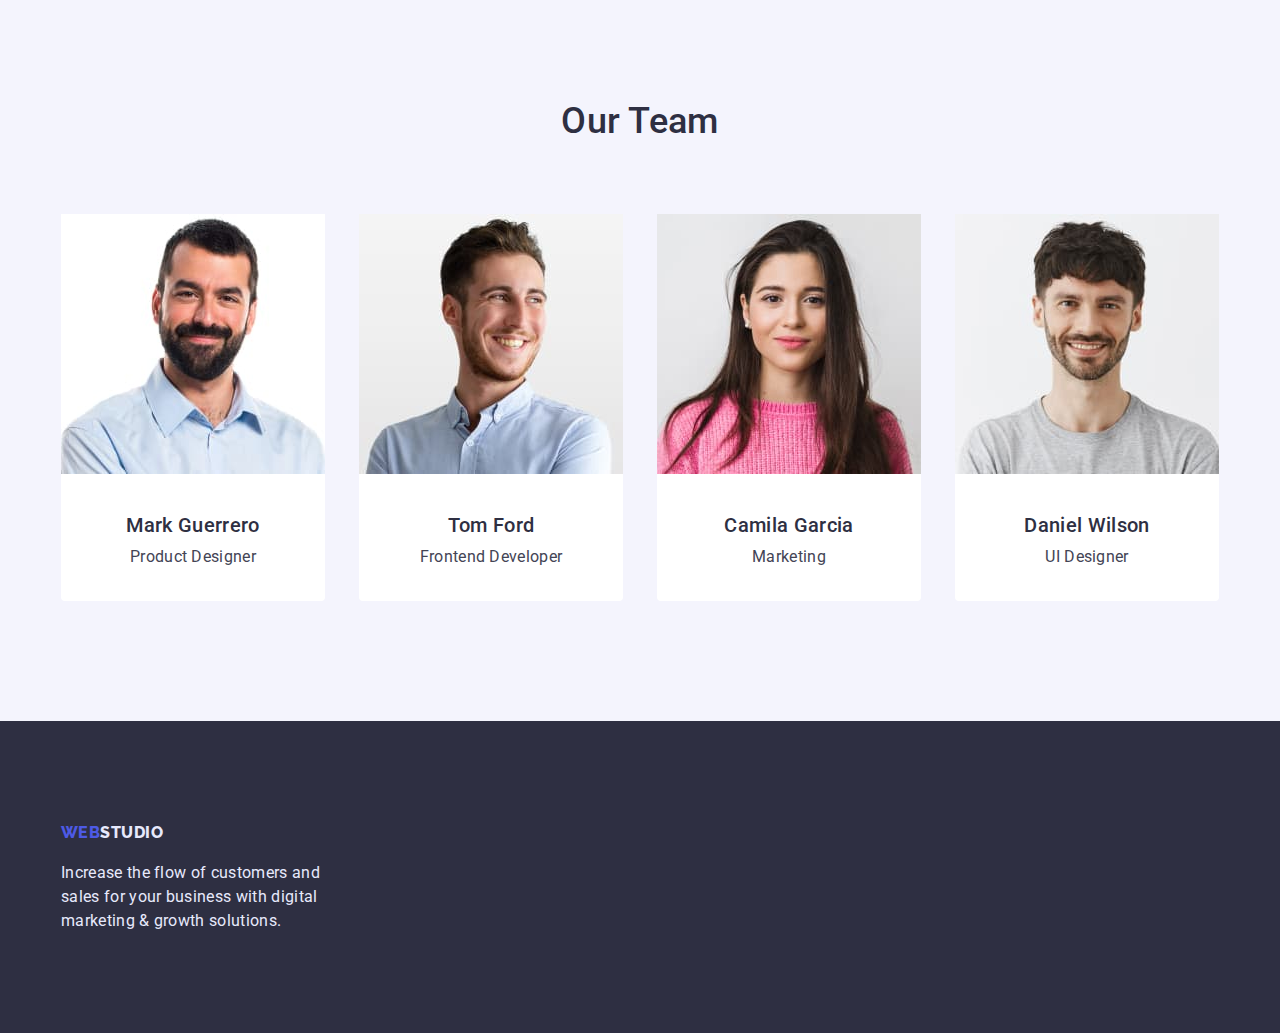
==== commit a8167030: "update styles.css, index.html" ====
--- a/index.html
+++ b/index.html
@@ -46,7 +46,7 @@
 
 		<main>
 			<!--Effective Solutions-->
-			<section class="hero">
+			<section class="hero-wrapper">
 				<div class="container">
 					<h1 class="hero header">Effective Solutions<br />for Your Business</h1>
 					<button class="order-button" type="button">Order Service</button>
@@ -60,23 +60,23 @@
 					<h2 class="section-header visually-hidden">Features</h2>
 
 					<ul class="content list">
-						<li>
+						<li class="content-box">
 							<h3 class="list header">Strategy</h3>
 							<p> Our goal is to identify the business problem to walk away with the perfect and creative solution. </p>
 						</li>
-						<li>
+						<li class="content-box">
 							<h3 class="list header">Punctuality</h3>
 							<p>
 								Bring the key message to the brand's audience for the best price within the shortest possible time.
 							</p>
 						</li>
-						<li>
+						<li class="content-box">
 							<h3 class="list header">Diligence</h3>
 							<p>
 								Research and confirm brands that present the strongest digital growth opportunities and minimize risk.
 							</p>
 						</li>
-						<li>
+						<li class="content-box">
 							<h3 class="list header">Technologies</h3>
 							<p>
 								Design practice focused on digital experiences. We bring forth a deep passion for problem-solving.
@@ -92,13 +92,13 @@
 				<div class="container">
 					<h2 class="section-header">What are we doing</h2>
 					<ul class="content list">
-						<li>
+						<li class="content-box">
 							<img src="./images/product-desktop.jpg" alt="desktop version" width="360" />
 						</li>
-						<li>
+						<li class="content-box">
 							<img src="./images/product-mobile.jpg" alt="mobile version" width="360" />
 						</li>
-						<li>
+						<li class="content-box">
 							<img src="./images/product-adaptive.jpg" alt="adaptive version" width="360" />
 						</li>
 					</ul>
@@ -113,23 +113,31 @@
 					<ul class="content list">
 						<li class="list-box team-list">
 							<img src="./images/mark-guerrero.jpg" alt="Mark Guerrero" width="264" />
-							<h3 class="list header">Mark Guerrero</h3>
-							<p>Product Designer</p>
+							<div class="team-list-description">
+								<h3 class="list header">Mark Guerrero</h3>
+								<p>Product Designer</p>
+							</div>
 						</li>
 						<li class="list-box team-list">
 							<img src="./images/tom-ford.jpg" alt="Tom Ford" width="264" />
-							<h3 class="list header">Tom Ford</h3>
-							<p>Frontend Developer</p>
+							<div class="team-list-description">
+								<h3 class="list header">Tom Ford</h3>
+								<p>Frontend Developer</p>
+							</div>
 						</li>
 						<li class="list-box team-list">
 							<img src="./images/camila-garcia.jpg" alt="Camila Garcia" width="264" />
-							<h3 class="list header">Camila Garcia</h3>
-							<p>Marketing</p>
+							<div class="team-list-description">
+								<h3 class="list header">Camila Garcia</h3>
+								<p>Marketing</p>
+							</div>
 						</li>
 						<li class="list-box team-list">
 							<img src="./images/daniel-wilson.jpg" alt="Daniel Wilson" width="264" />
-							<h3 class="list header">Daniel Wilson</h3>
-							<p>UI Designer</p>
+							<div class="team-list-description">
+								<h3 class="list header">Daniel Wilson</h3>
+								<p>UI Designer</p>
+							</div>
 						</li>
 					</ul>
 				</div>
@@ -142,7 +150,9 @@
 			<div class="container">
 				<div>
 					<a class="logo footer" href="index.html"><span class="logo-accent">Web</span>Studio</a>
-					<p> Increase the flow of customers and sales for your business with digital marketing & growth solutions. </p>
+					<p class="footer-text">
+						Increase the flow of customers and sales for your business with digital marketing & growth solutions.
+					</p>
 				</div>
 			</div>
 		</footer>
--- a/css/styles.css
+++ b/css/styles.css
@@ -83,7 +83,6 @@
 }
 
 .nav-link {
-    
     font-weight: 500;
     font-size: 16px;
     line-height: 1.5;
@@ -118,6 +117,7 @@
 }
 
 .list.header {
+    margin-bottom: 8px;
     font-size: 20px;
     line-height: 1.2;
 }
@@ -144,6 +144,19 @@
 .nav-block {
     display: flex;
     justify-content: space-between;
+    padding: 24px 0;
+}
+
+.logo-wrapper {
+    margin-right: 77px;
+}
+
+.nav-item {
+    margin-right: 40px;
+}
+
+.nav-item:last-child {
+    margin-right: 0;
 }
 
 .nav-menu,
@@ -154,13 +167,14 @@
 
 /* ------------------ hero section ------------------ */
 
-.hero {
-    text-align: center;
-
+.hero-wrapper {
+    padding: 192px 0;
+    text-align: center;
     background-color: var(--secondary-color);
 }
 
 .hero.header {
+    margin-bottom: 48px;
     font-weight: 500;
     font-size: 56px;
     line-height: 1.07;
@@ -172,6 +186,7 @@
 /* -----------------content section ----------------- */
 
 .section-header {
+    margin-bottom: 72px;
     font-weight: 500;
     font-size: 36px;
     line-height: 1.11;   
@@ -184,6 +199,27 @@
     justify-content: space-between;
 }
 
+.content-box {
+    padding: 0 12px;
+}
+
+.content-box:first-child {
+    padding: 0 12px 0 0;
+}
+
+.content-box:last-child {
+    padding: 0 0 12px;
+}
+
+.content-block {
+    margin: 120px 0;
+}
+
+.content-block.grey {
+    margin: 0;
+    padding: 120px 0;
+}
+
 
 /* ------------------ list classes ------------------ */
 
@@ -199,6 +235,10 @@
 
 .team-list {
     text-align: center;
+}
+
+.team-list-description {
+    padding: 32px 16px;
 }
 
 .list-box {
@@ -293,7 +333,12 @@
 /* ------------------ footer ------------------ */
 
 .footer {
+    padding: 100px 0;
     color: var(--secondary-accent-color);
-
     background-color: var(--secondary-color);
+}
+
+.footer-text {
+    margin-top: 16px;
+    max-width: 264px;
 }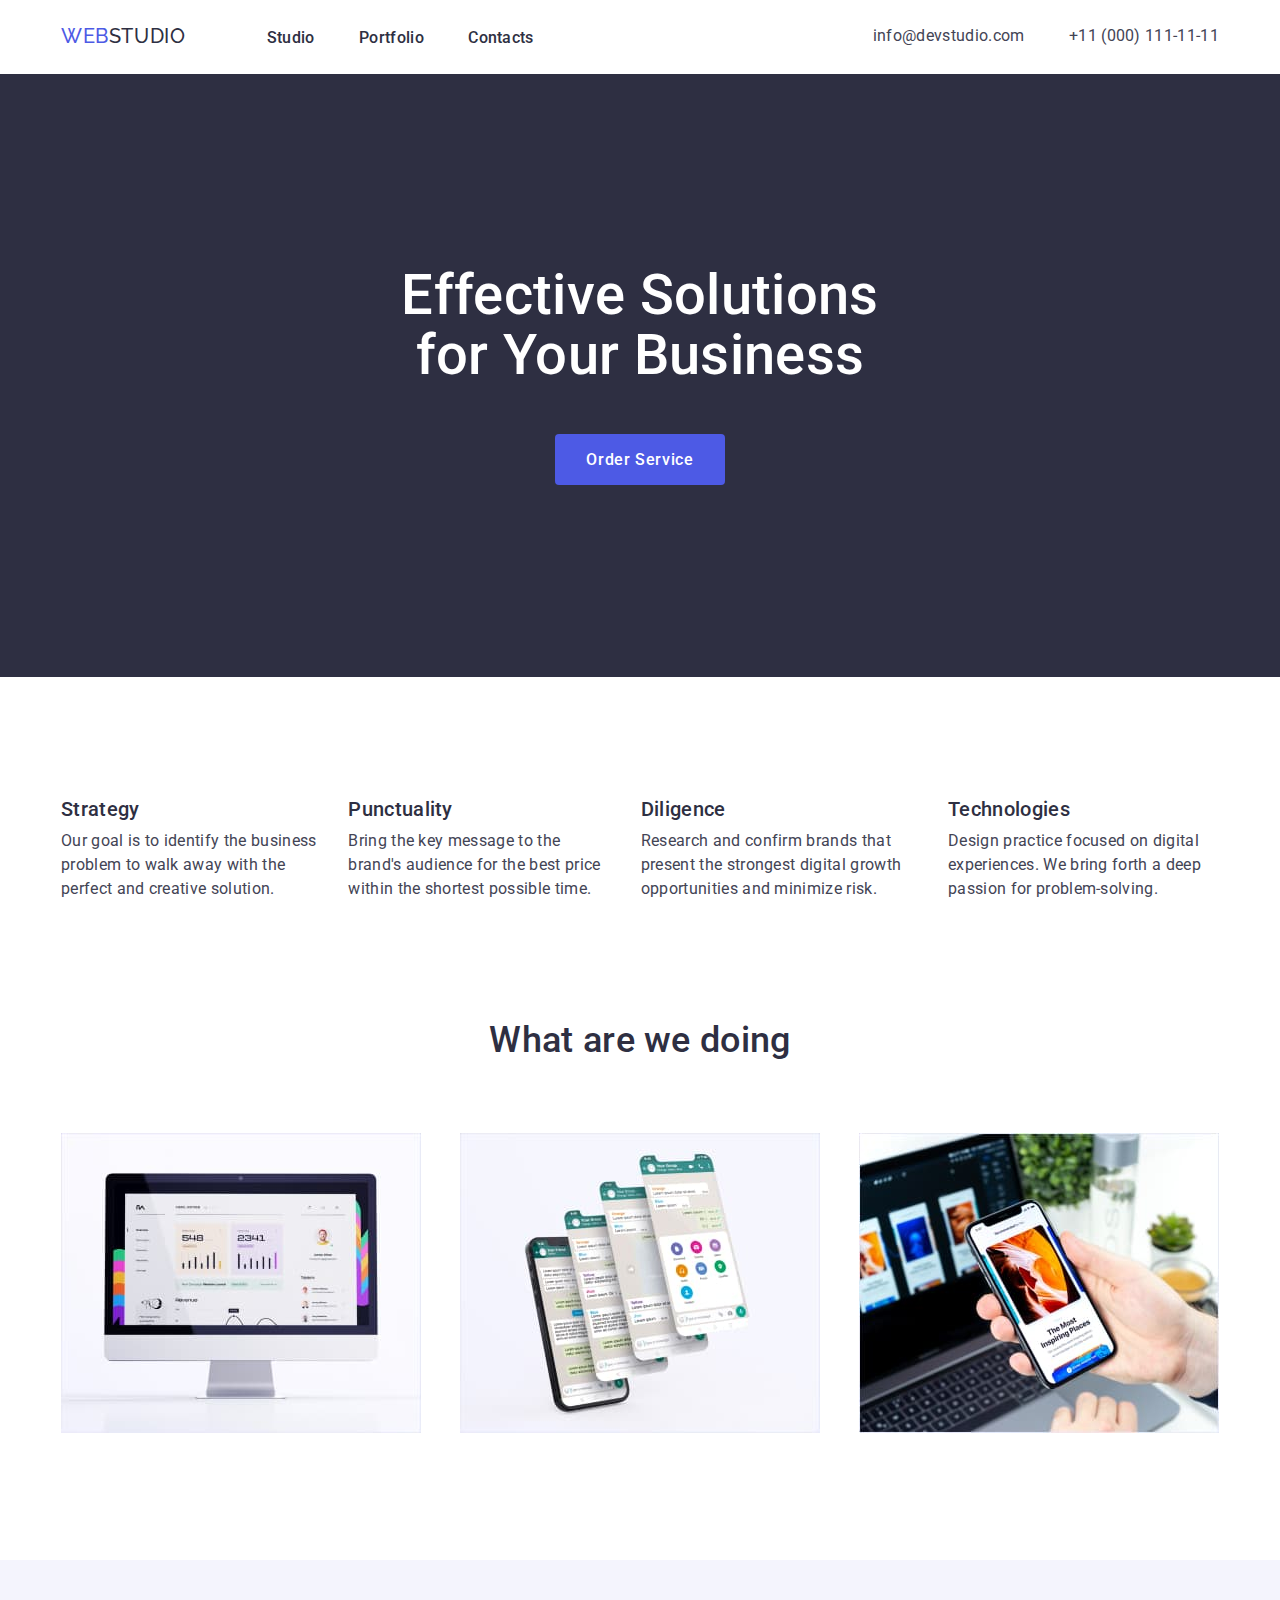
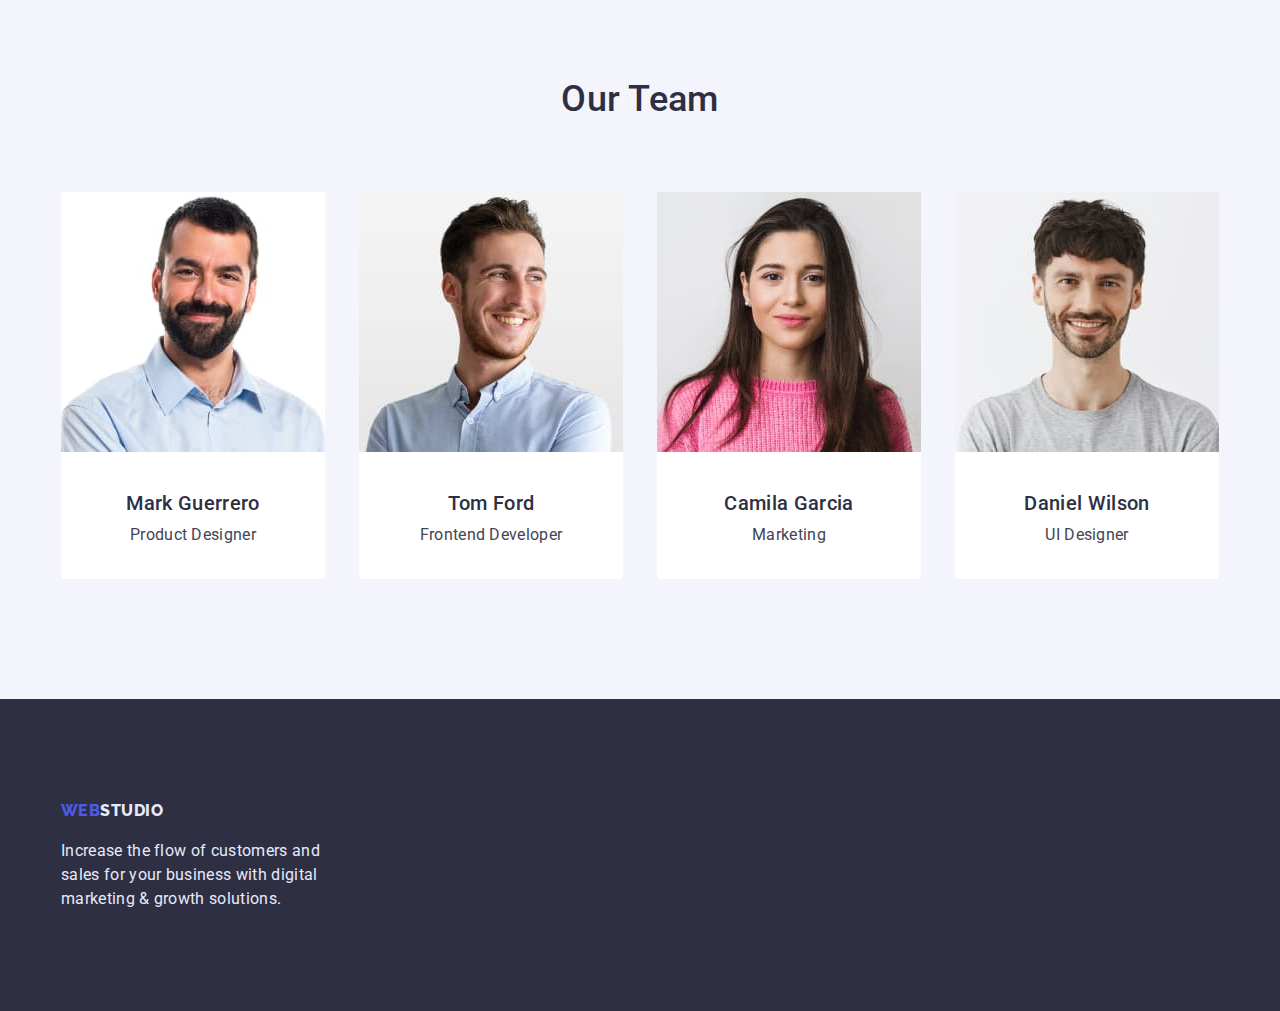
==== commit 138322ae: "update styles.css" ====
--- a/index.html
+++ b/index.html
@@ -55,7 +55,7 @@
 
 			<!--Features-->
 
-			<section class="content-block">
+			<section class="content-block features">
 				<div class="container">
 					<h2 class="section-header visually-hidden">Features</h2>
 
@@ -88,7 +88,7 @@
 
 			<!--What are we doing-->
 
-			<section class="content-block">
+			<section class="content-block pictures">
 				<div class="container">
 					<h2 class="section-header">What are we doing</h2>
 					<ul class="content list">
--- a/css/styles.css
+++ b/css/styles.css
@@ -105,7 +105,9 @@
 /* ------------------ headers ------------------ */
 
 .header {
-    font-weight: 500;
+    font-size: 20px;
+    font-weight: 500;
+    line-height: 1.2;
     color: var(--secondary-color);
     
 }
@@ -200,19 +202,19 @@
 }
 
 .content-box {
-    padding: 0 12px;
-}
-
-.content-box:first-child {
-    padding: 0 12px 0 0;
+    margin: 0 24px 0 0;
 }
 
 .content-box:last-child {
-    padding: 0 0 12px;
-}
-
-.content-block {
-    margin: 120px 0;
+    margin: 0;
+}
+
+.content-block.features {
+    padding: 120px 0;
+}
+
+.content-block.pictures {
+    padding-bottom: 120px;
 }
 
 .content-block.grey {
@@ -252,6 +254,10 @@
 
 
 /* ------------------ portfolio gallery ------------------ */
+
+.portfolio-wrapper {
+    padding: 18px 0 120px;
+}
 
 .portfolio.list {
     display: flex;
@@ -259,18 +265,36 @@
     flex-wrap: wrap;
 }
 
+.portfolio.list-box {
+    margin-bottom: 48px;
+    border: 0.5px solid var(--secondary-text-color);
+}
 
 .portfolio-item {
     color: var(--text-color);
     text-decoration: none;
 }
 
+.portfolio-item-description {
+    padding: 32px 16px;
+}
+
+.header.portfolio {
+    margin-bottom: 8px;
+}
+
 .filter-btn-wrapper {
-    /* box model */
+    margin: 78px 0;
+    text-align: center;
 }
 
 .filter-btn-item {
     display: inline;
+    margin-right: 24px;
+}
+
+.filter-btn-item:last-child {
+    margin-right: 0;
 }
 
 
@@ -278,20 +302,19 @@
 /* ------------------ buttons ------------------ */
 
 .order-button {
+    display: block;
+    margin: 0 auto;
     width: 170px;
     height: 51px;
-
     font-family: inherit; /*important*/
     font-weight: 500;
     font-size: 16px;
     line-height: 1.19;
     letter-spacing: 0.04em;
     color: var(--primary-color);
-    
     background-color: var(--accent-color); 
     border-style: none;
     border-radius: 4px;
-    
     cursor: pointer;
 }
 
@@ -307,6 +330,7 @@
 }
 
 .filter-button { 
+    padding: 16px 32px;
     font-family: inherit;
     font-weight: 500;
     font-size: 16px;
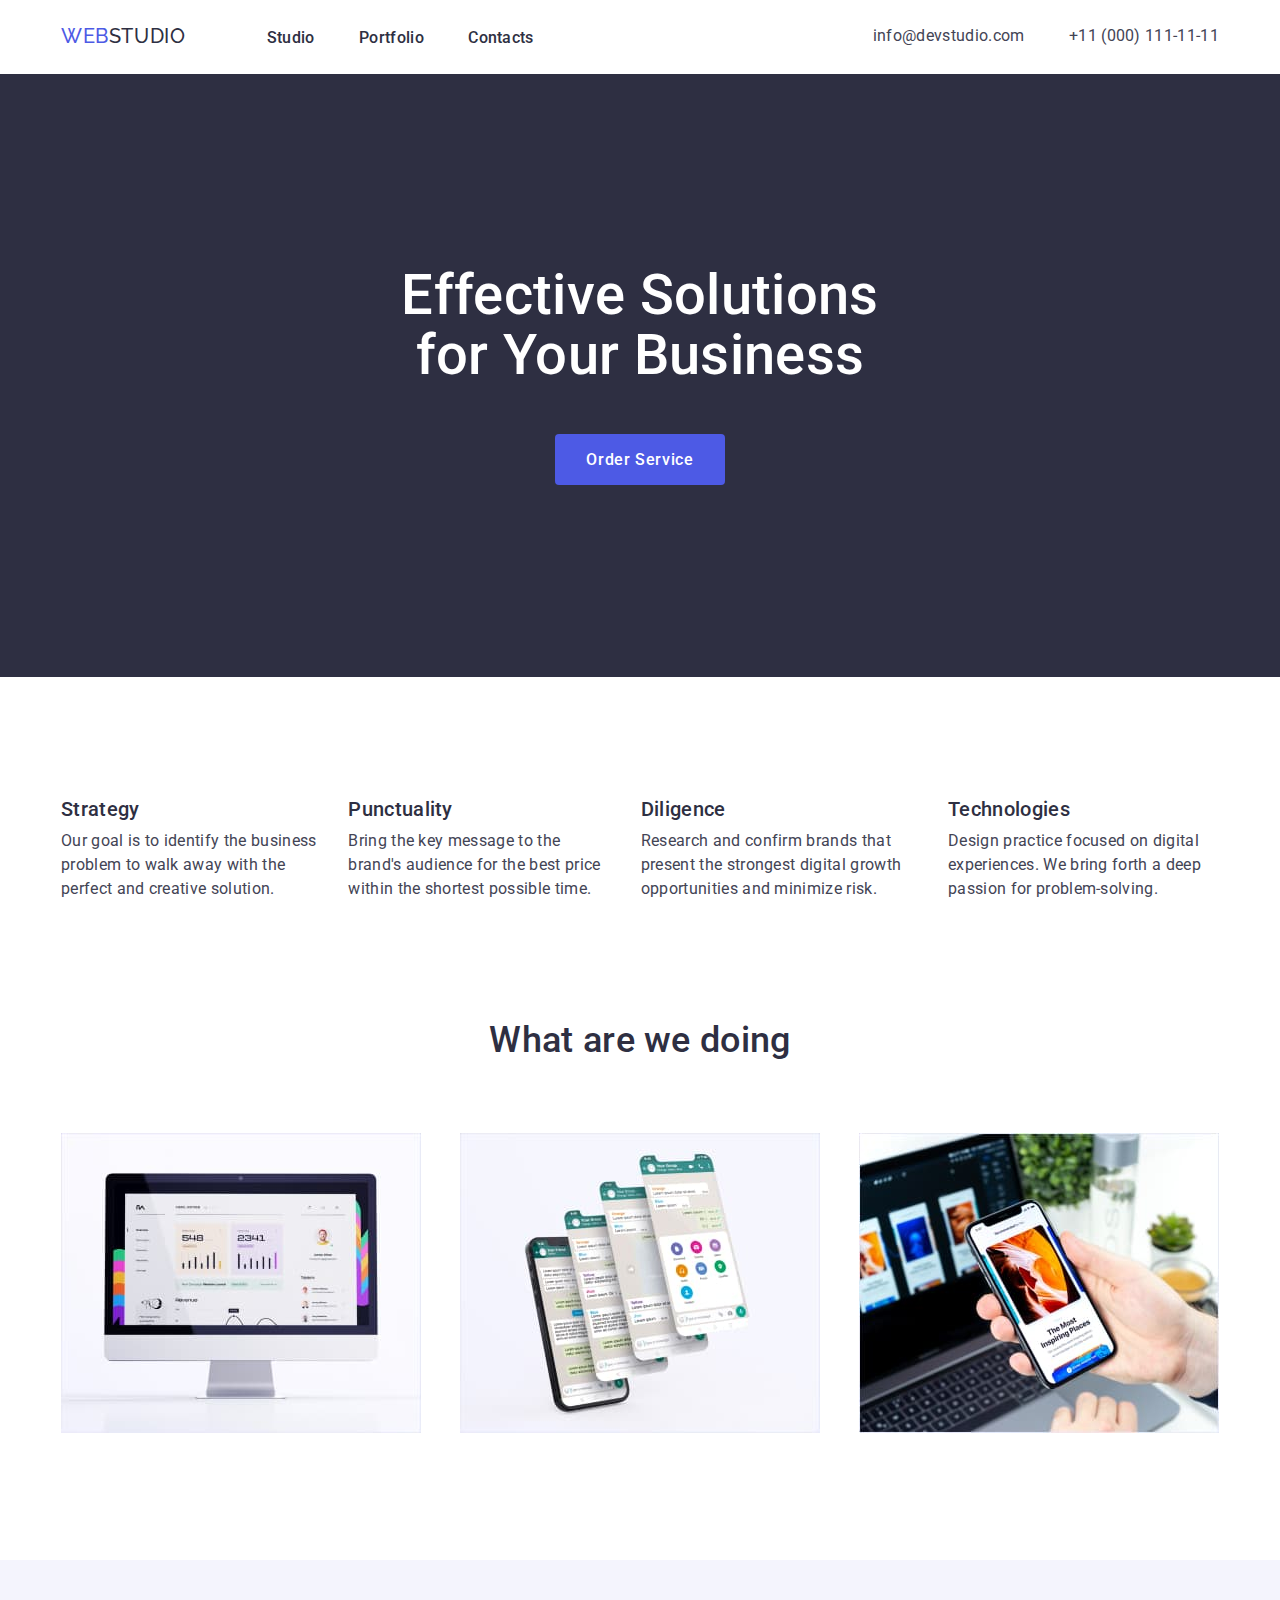
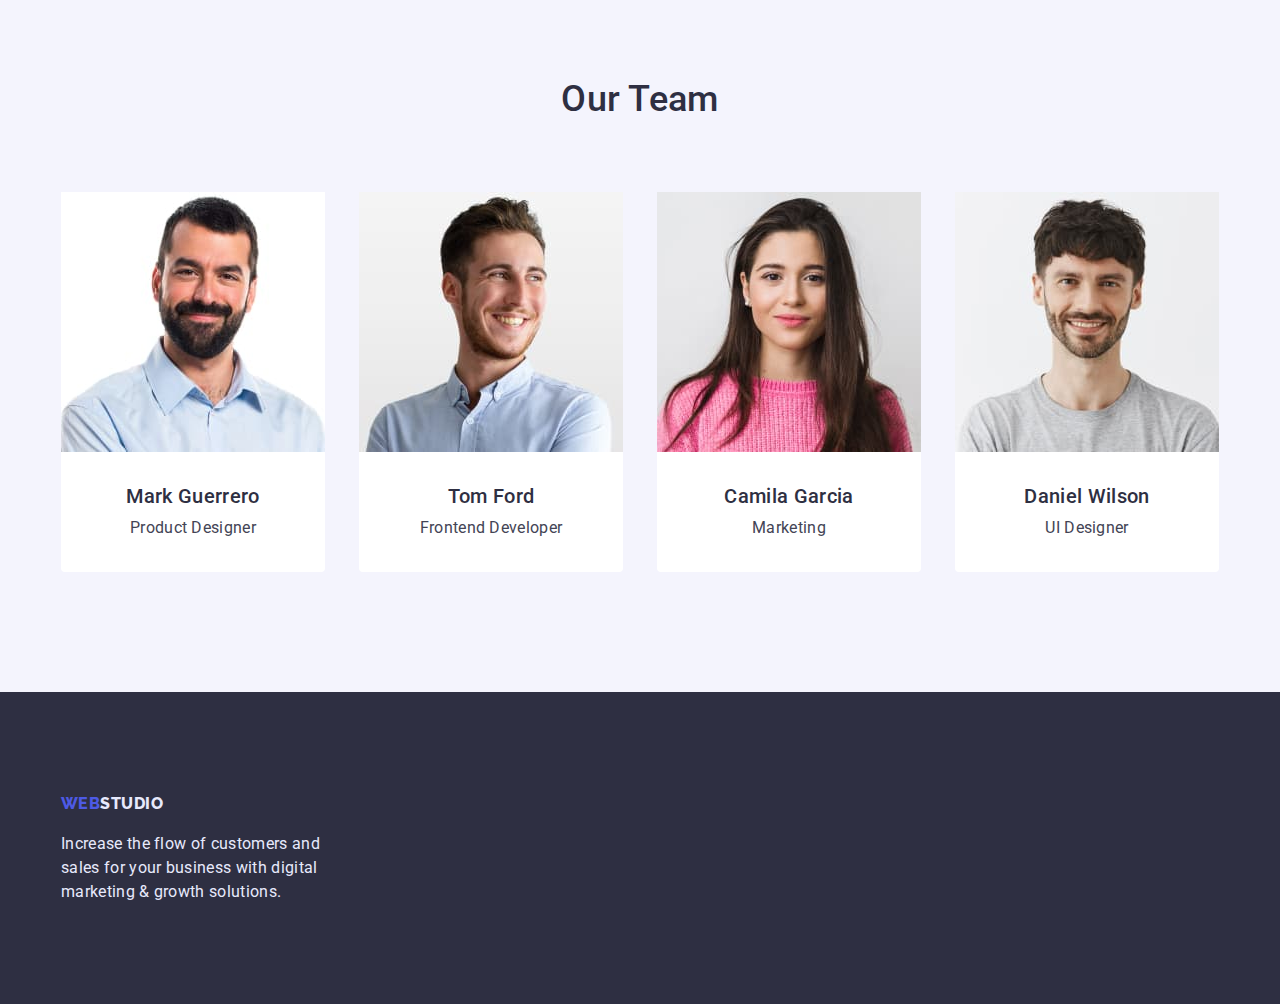
==== commit b0c32f46: "fix mistakes [homework3]" ====
--- a/index.html
+++ b/index.html
@@ -12,13 +12,17 @@
 			rel="stylesheet"
 		/>
 		<link rel="stylesheet" href="./css/styles.css" />
+		<link
+			rel="stylesheet"
+			href="https://raw.githubusercontent.com/sindresorhus/modern-normalize/main/modern-normalize.css"
+		/>
 	</head>
 	<body>
 		<header class="nav-wrapper">
 			<div class="container nav-block">
 				<nav>
 					<div class="nav-menu logo-wrapper">
-						<a class="logo header nav-item" href="index.html"><span class="logo-accent">Web</span>Studio</a>
+						<a class="logo header" href="index.html"><span class="logo-accent">Web</span>Studio</a>
 					</div>
 
 					<ul class="nav-menu list">
@@ -55,7 +59,7 @@
 
 			<!--Features-->
 
-			<section class="content-block features">
+			<section class="section features">
 				<div class="container">
 					<h2 class="section-header visually-hidden">Features</h2>
 
@@ -88,7 +92,7 @@
 
 			<!--What are we doing-->
 
-			<section class="content-block pictures">
+			<section class="section pictures">
 				<div class="container">
 					<h2 class="section-header">What are we doing</h2>
 					<ul class="content list">
@@ -107,33 +111,33 @@
 
 			<!--Our Team-->
 
-			<section class="content-block grey">
+			<section class="section grey">
 				<div class="container">
 					<h2 class="section-header">Our Team</h2>
 					<ul class="content list">
 						<li class="list-box team-list">
-							<img src="./images/mark-guerrero.jpg" alt="Mark Guerrero" width="264" />
+							<img class="block" src="./images/mark-guerrero.jpg" alt="Mark Guerrero" width="264" />
 							<div class="team-list-description">
 								<h3 class="list header">Mark Guerrero</h3>
 								<p>Product Designer</p>
 							</div>
 						</li>
 						<li class="list-box team-list">
-							<img src="./images/tom-ford.jpg" alt="Tom Ford" width="264" />
+							<img class="block" src="./images/tom-ford.jpg" alt="Tom Ford" width="264" />
 							<div class="team-list-description">
 								<h3 class="list header">Tom Ford</h3>
 								<p>Frontend Developer</p>
 							</div>
 						</li>
 						<li class="list-box team-list">
-							<img src="./images/camila-garcia.jpg" alt="Camila Garcia" width="264" />
+							<img class="block" src="./images/camila-garcia.jpg" alt="Camila Garcia" width="264" />
 							<div class="team-list-description">
 								<h3 class="list header">Camila Garcia</h3>
 								<p>Marketing</p>
 							</div>
 						</li>
 						<li class="list-box team-list">
-							<img src="./images/daniel-wilson.jpg" alt="Daniel Wilson" width="264" />
+							<img class="block" src="./images/daniel-wilson.jpg" alt="Daniel Wilson" width="264" />
 							<div class="team-list-description">
 								<h3 class="list header">Daniel Wilson</h3>
 								<p>UI Designer</p>
--- a/css/styles.css
+++ b/css/styles.css
@@ -8,361 +8,348 @@
 */
 
 :root {
-    --primary-color: #ffffff;
-    --secondary-color: #2E2F42;
-    --text-color: #434455;
-    --secondary-text-color: #F4F4FD;
-    --accent-color: #4D5AE5;
-    --secondary-accent-color: #E7E9FC;
-}
-
+	--primary-color: #ffffff;
+	--secondary-color: #2e2f42;
+	--text-color: #434455;
+	--secondary-text-color: #f4f4fd;
+	--accent-color: #4d5ae5;
+	--secondary-accent-color: #e7e9fc;
+}
 
 *,
 *::after,
 *::before {
-    /*box model*/
-    margin: 0;
-    padding: 0;
-    box-sizing: border-box;
-}
-
-
+	/*box model*/
+	margin: 0;
+	padding: 0;
+	box-sizing: border-box;
+}
 
 body {
-    font-family: 'Roboto', sans-serif;
-    color: var(--text-color);
-    font-size: 16px;
-    line-height: 1.5;
-    letter-spacing: 0.02em;
-
-    background-color: var(--primary-color);
+	font-family: "Roboto", sans-serif;
+	color: var(--text-color);
+	font-size: 16px;
+	line-height: 1.5;
+	letter-spacing: 0.02em;
+	background-color: var(--primary-color);
 }
 
 .container {
-    max-width: 1158px;
-    margin: 0 auto;
+	max-width: 1158px;
+	margin: 0 auto;
 }
 
 .grey {
-    background-color: var(--secondary-text-color);
-}
-
+	background-color: var(--secondary-text-color);
+}
+
+.block {
+	display: block;
+}
 
 /* ------------------ logo style ------------------ */
 
 .logo {
-    font-family: 'Raleway', sans-serif;
-    text-transform: uppercase;
-    font-weight: 800;
-    line-height: 1.3;
-    letter-spacing: 0.03em;
-    color: var(--secondary-color);
-    text-decoration: none;
+	font-family: "Raleway", sans-serif;
+	text-transform: uppercase;
+	font-weight: 800;
+	line-height: 1.3;
+	letter-spacing: 0.03em;
+	color: var(--secondary-color);
+	text-decoration: none;
 }
 
 .logo.footer {
-    color: var(--light-text-color);
+	color: var(--light-text-color);
 }
 
 .logo-accent {
-    color: var(--accent-color);
-}
-
-
+	color: var(--accent-color);
+}
 
 /* ------------------ links ------------------ */
 
 .link {
-    text-decoration: none;
-    color: var(--text-color);
+	text-decoration: none;
+	color: var(--text-color);
 }
 
 .link:hover,
 .link:focus {
-    color: var(--accent-color);
+	color: var(--accent-color);
 }
 
 .nav-link {
-    font-weight: 500;
-    font-size: 16px;
-    line-height: 1.5;
-    color: var(--secondary-color);
+	font-size: 16px;
+	font-weight: 500;
+	line-height: 1.5;
+	color: var(--secondary-color);
+}
+
+.nav-link,
+.contact.link,
+.logo.header {
+	display: block;
+	padding: 24px 0;
 }
 
 .nav-link:hover,
 .nav-link:focus {
-    color: var(--text-color);
+	color: var(--text-color);
 }
 
 .nav-link:active,
 .contact.link:hover,
 .contact.link:focus {
-    color: var(--accent-color);
-}
-
-
+	color: var(--accent-color);
+}
 
 /* ------------------ headers ------------------ */
 
 .header {
-    font-size: 20px;
-    font-weight: 500;
-    line-height: 1.2;
-    color: var(--secondary-color);
-    
+	font-size: 20px;
+	font-weight: 500;
+	line-height: 1.2;
+	color: var(--secondary-color);
 }
 
 .section-header {
-    font-size: 36px;
-    line-height: 1.11;
-    text-align: center;
+	font-size: 36px;
+	line-height: 1.11;
+	text-align: center;
 }
 
 .list.header {
-    margin-bottom: 8px;
-    font-size: 20px;
-    line-height: 1.2;
+	margin-bottom: 8px;
+	font-size: 20px;
+	line-height: 1.2;
 }
 
 .visually-hidden {
-    position: absolute;
-    width: 1px;
-    height: 1px;
-    margin: -1px;
-    border: 0;
-    padding: 0;
-    clip: rect(0 0 0 0);
-    overflow: hidden;
-}
-
-
+	position: absolute;
+	width: 1px;
+	height: 1px;
+	margin: -1px;
+	border: 0;
+	padding: 0;
+	clip: rect(0 0 0 0);
+	overflow: hidden;
+}
 
 /* ------------------ nav menu ------------------ */
 
-.nav-wrapper {
-    /* drop-shadow */
-}
+/* .nav-wrapper { drop-shadow } */
 
 .nav-block {
-    display: flex;
-    justify-content: space-between;
-    padding: 24px 0;
+	display: flex;
+	justify-content: space-between;
 }
 
 .logo-wrapper {
-    margin-right: 77px;
+	margin-right: 77px;
 }
 
 .nav-item {
-    margin-right: 40px;
+	/* padding: 24px 0; */
+	margin-right: 40px;
 }
 
 .nav-item:last-child {
-    margin-right: 0;
+	margin-right: 0;
 }
 
 .nav-menu,
 .nav-item {
-    display: inline-block;
-}
-
+	display: inline-block;
+}
 
 /* ------------------ hero section ------------------ */
 
 .hero-wrapper {
-    padding: 192px 0;
-    text-align: center;
-    background-color: var(--secondary-color);
+	padding: 192px 0;
+	text-align: center;
+	background-color: var(--secondary-color);
 }
 
 .hero.header {
-    margin-bottom: 48px;
-    font-weight: 500;
-    font-size: 56px;
-    line-height: 1.07;
-    color: var(--primary-color);
-}
-
-
+	margin-bottom: 48px;
+	font-weight: 500;
+	font-size: 56px;
+	line-height: 1.07;
+	color: var(--primary-color);
+}
 
 /* -----------------content section ----------------- */
 
 .section-header {
-    margin-bottom: 72px;
-    font-weight: 500;
-    font-size: 36px;
-    line-height: 1.11;   
-    color: var(--secondary-color);
-    text-align: center;
+	margin-bottom: 72px;
+	font-weight: 500;
+	font-size: 36px;
+	line-height: 1.11;
+	color: var(--secondary-color);
+	text-align: center;
 }
 
 .content.list {
-    display: flex;
-    justify-content: space-between;
-}
-
-.content-box {
-    margin: 0 24px 0 0;
-}
-
-.content-box:last-child {
-    margin: 0;
-}
-
-.content-block.features {
-    padding: 120px 0;
-}
-
-.content-block.pictures {
-    padding-bottom: 120px;
-}
-
-.content-block.grey {
-    margin: 0;
-    padding: 120px 0;
-}
-
+	display: flex;
+	justify-content: space-between;
+	column-gap: 24px;
+}
+
+/* .content-box {} */
+
+.section.features {
+	padding: 120px 0;
+}
+
+.section.pictures {
+	padding-bottom: 120px;
+}
+
+.section.grey {
+	margin: 0;
+	padding: 120px 0;
+}
 
 /* ------------------ list classes ------------------ */
 
 .list {
-    list-style-type: none;
-}
-
-.list.team{
-    text-align: center;
-
-    background-color: var(--primary-color);
+	list-style-type: none;
+}
+
+.list.team {
+	text-align: center;
+
+	background-color: var(--primary-color);
 }
 
 .team-list {
-    text-align: center;
+	text-align: center;
 }
 
 .team-list-description {
-    padding: 32px 16px;
+	padding: 32px 16px;
 }
 
 .list-box {
-    background-color: var(--primary-color);
-}
-
+	background-color: var(--primary-color);
+}
 
 .team-list {
-    border-radius: 0 0 4px 4px;
-}
-
+	border-radius: 0 0 4px 4px;
+}
 
 /* ------------------ portfolio gallery ------------------ */
 
 .portfolio-wrapper {
-    padding: 18px 0 120px;
+	padding: 96px 0 120px;
 }
 
 .portfolio.list {
-    display: flex;
-    justify-content: space-between;
-    flex-wrap: wrap;
-}
-
-.portfolio.list-box {
-    margin-bottom: 48px;
-    border: 0.5px solid var(--secondary-text-color);
-}
+	display: flex;
+	justify-content: space-between;
+	flex-wrap: wrap;
+	row-gap: 48px;
+	column-gap: 24px;
+}
+
+/* .portfolio.list-box {} */
 
 .portfolio-item {
-    color: var(--text-color);
-    text-decoration: none;
+	color: var(--text-color);
+	text-decoration: none;
 }
 
 .portfolio-item-description {
-    padding: 32px 16px;
+	padding: 32px 16px;
+	border: 0.5px solid var(--secondary-text-color);
+	border-top: none;
 }
 
 .header.portfolio {
-    margin-bottom: 8px;
+	margin-bottom: 8px;
+	font-size: 20px;
+	font-weight: 500;
+	line-height: 1.2;
+	letter-spacing: 0.02em;
 }
 
 .filter-btn-wrapper {
-    margin: 78px 0;
-    text-align: center;
+	margin-bottom: 78px;
+	text-align: center;
 }
 
 .filter-btn-item {
-    display: inline;
-    margin-right: 24px;
+	display: inline;
+	margin-right: 24px;
 }
 
 .filter-btn-item:last-child {
-    margin-right: 0;
-}
-
-
+	margin-right: 0;
+}
 
 /* ------------------ buttons ------------------ */
 
 .order-button {
-    display: block;
-    margin: 0 auto;
-    width: 170px;
-    height: 51px;
-    font-family: inherit; /*important*/
-    font-weight: 500;
-    font-size: 16px;
-    line-height: 1.19;
-    letter-spacing: 0.04em;
-    color: var(--primary-color);
-    background-color: var(--accent-color); 
-    border-style: none;
-    border-radius: 4px;
-    cursor: pointer;
+	display: block;
+	margin: 0 auto;
+	width: 170px;
+	height: 51px;
+	font-family: inherit; /*important*/
+	font-weight: 500;
+	font-size: 16px;
+	line-height: 1.19;
+	letter-spacing: 0.04em;
+	color: var(--primary-color);
+	background-color: var(--accent-color);
+	border-style: none;
+	border-radius: 4px;
+	cursor: pointer;
 }
 
 .order-button:hover,
 .order-button:focus {
-    color: var(--primary-color);
-
-    background-color: var(--accent-color);
+	color: var(--primary-color);
+
+	background-color: var(--accent-color);
 }
 
 .order-button:active {
-    background-color: #404BBF;
-}
-
-.filter-button { 
-    padding: 16px 32px;
-    font-family: inherit;
-    font-weight: 500;
-    font-size: 16px;
-    line-height: 1.28;
-    color: var(--accent-color);
-    
-    background-color: var(--secondary-text-color);
-    border: 1px solid var(--secondary-accent-color);
-    border-radius: 4px;
-
-    cursor: pointer;
+	background-color: #404bbf;
+}
+
+.filter-button {
+	padding: 16px 32px;
+	font-family: inherit;
+	font-weight: 500;
+	font-size: 16px;
+	line-height: 1.28;
+	color: var(--accent-color);
+
+	background-color: var(--secondary-text-color);
+	border: 1px solid var(--secondary-accent-color);
+	border-radius: 4px;
+
+	cursor: pointer;
 }
 
 .filter-button:hover,
 .filter-button:focus {
-    color: var(--secondary-text-color);
-
-    background-color: var(--accent-color);
-    border: 1px solid var(--accent-color);
-}
-
-
+	color: var(--secondary-text-color);
+
+	background-color: var(--accent-color);
+	border: 1px solid var(--accent-color);
+}
 
 /* ------------------ footer ------------------ */
 
 .footer {
     padding: 100px 0;
-    color: var(--secondary-accent-color);
-    background-color: var(--secondary-color);
+	color: var(--secondary-accent-color);
+	background-color: var(--secondary-color);
 }
 
 .footer-text {
-    margin-top: 16px;
-    max-width: 264px;
-}+	margin-top: 16px;
+	max-width: 264px;
+}
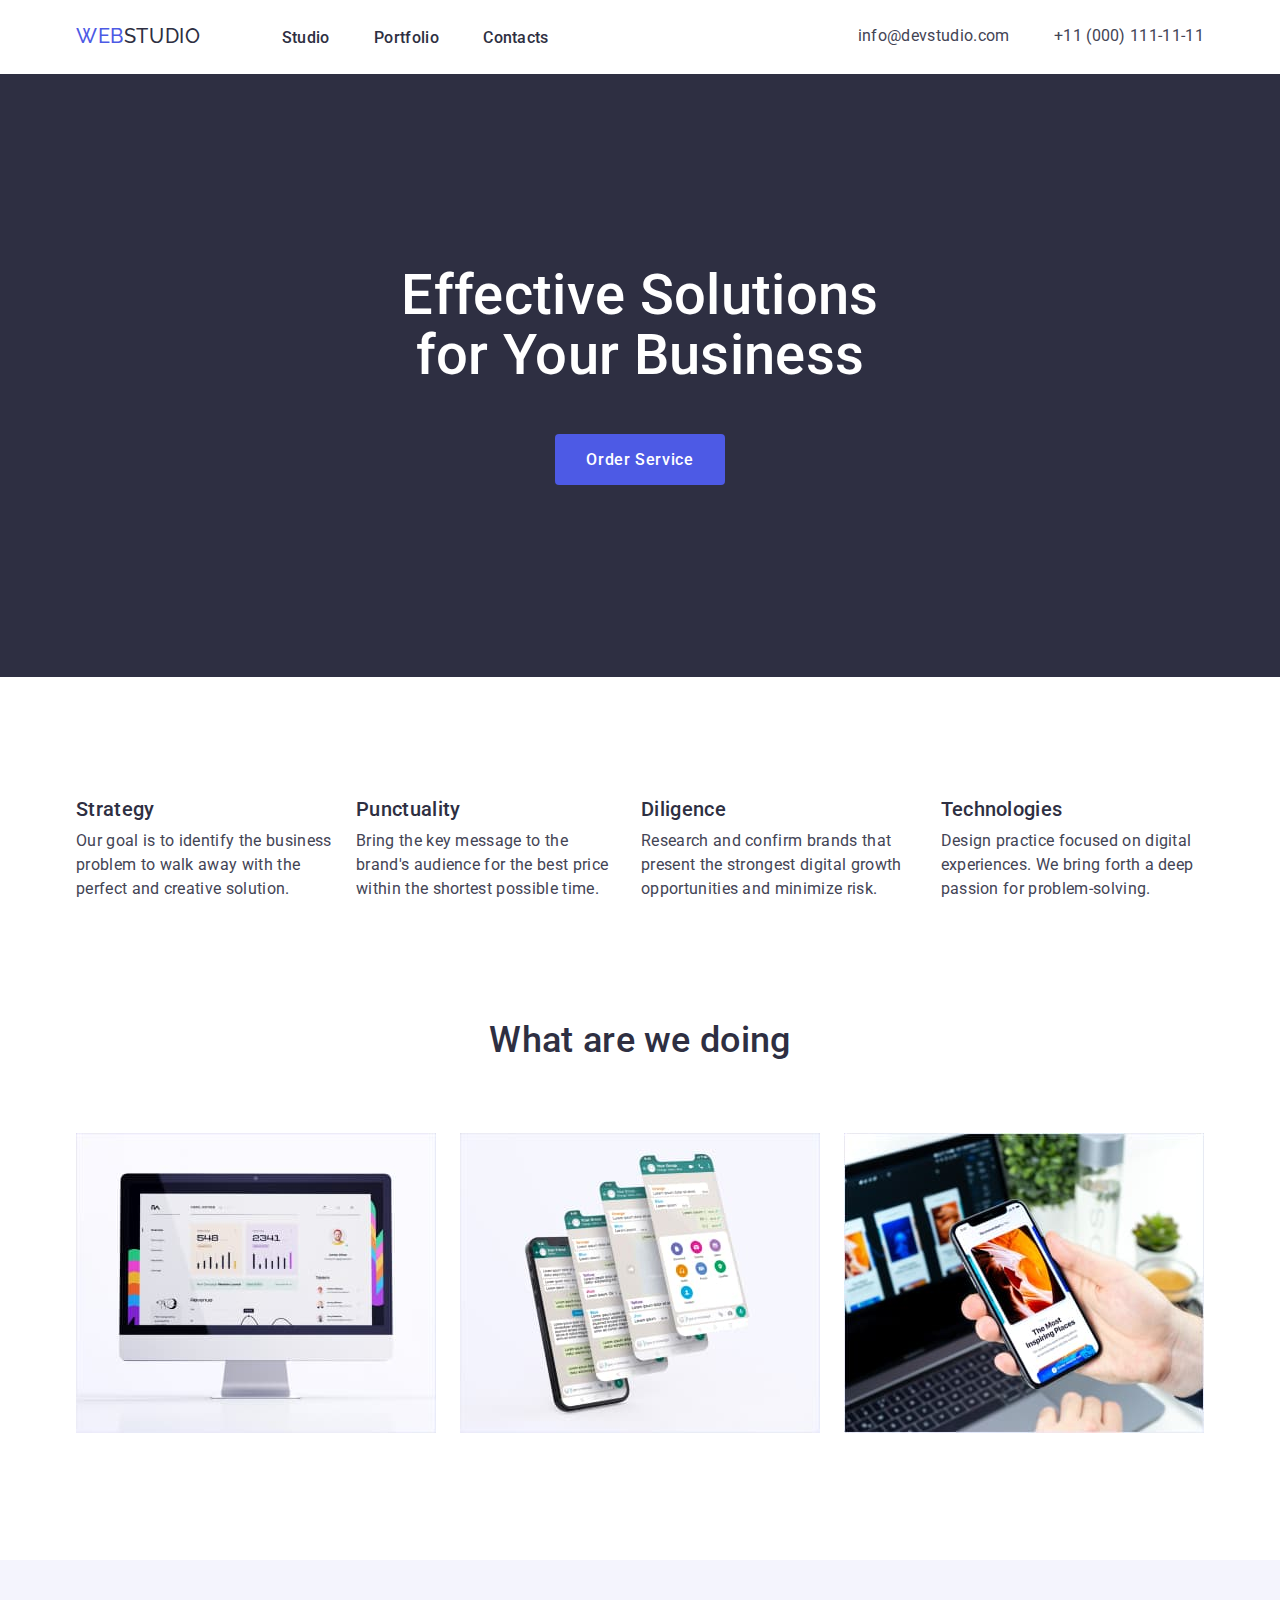
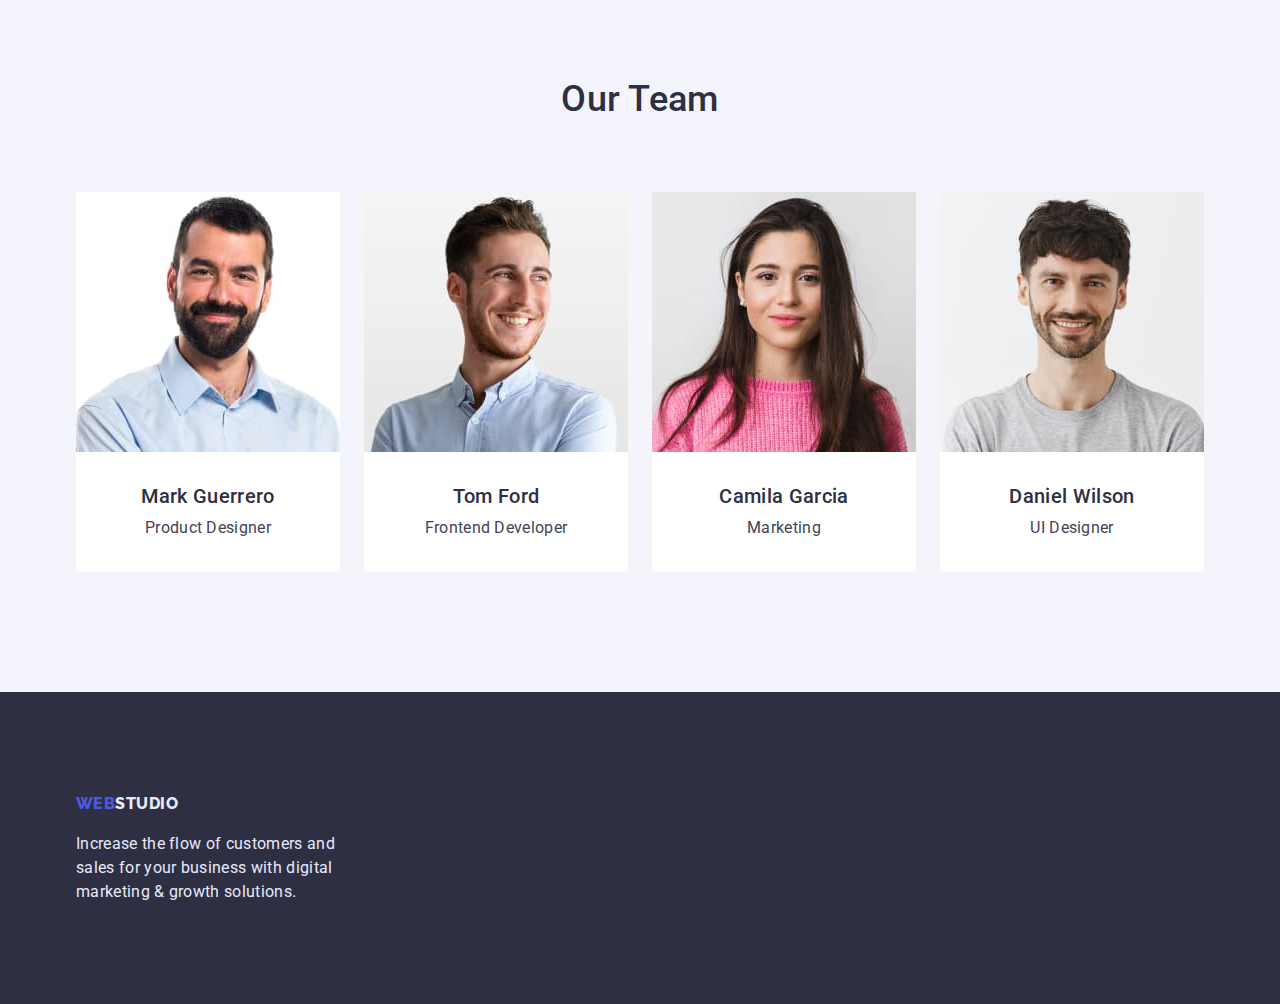
==== commit d195db64: "some fixes" ====
--- a/index.html
+++ b/index.html
@@ -11,11 +11,11 @@
 			href="https://fonts.googleapis.com/css2?family=Raleway:wght@800&family=Roboto:wght@400;500;700;900&display=swap"
 			rel="stylesheet"
 		/>
-		<link rel="stylesheet" href="./css/styles.css" />
 		<link
 			rel="stylesheet"
 			href="https://raw.githubusercontent.com/sindresorhus/modern-normalize/main/modern-normalize.css"
 		/>
+		<link rel="stylesheet" href="./css/styles.css" />
 	</head>
 	<body>
 		<header class="nav-wrapper">
@@ -70,21 +70,15 @@
 						</li>
 						<li class="content-box">
 							<h3 class="list header">Punctuality</h3>
-							<p>
-								Bring the key message to the brand's audience for the best price within the shortest possible time.
-							</p>
+							<p> Bring the key message to the brand's audience for the best price within the shortest possible time. </p>
 						</li>
 						<li class="content-box">
 							<h3 class="list header">Diligence</h3>
-							<p>
-								Research and confirm brands that present the strongest digital growth opportunities and minimize risk.
-							</p>
+							<p> Research and confirm brands that present the strongest digital growth opportunities and minimize risk. </p>
 						</li>
 						<li class="content-box">
 							<h3 class="list header">Technologies</h3>
-							<p>
-								Design practice focused on digital experiences. We bring forth a deep passion for problem-solving.
-							</p>
+							<p> Design practice focused on digital experiences. We bring forth a deep passion for problem-solving. </p>
 						</li>
 					</ul>
 				</div>
--- a/css/styles.css
+++ b/css/styles.css
@@ -19,7 +19,6 @@
 *,
 *::after,
 *::before {
-	/*box model*/
 	margin: 0;
 	padding: 0;
 	box-sizing: border-box;
@@ -35,8 +34,9 @@
 }
 
 .container {
-	max-width: 1158px;
+	width: 1158px;
 	margin: 0 auto;
+	padding: 0 15px;
 }
 
 .grey {
@@ -56,6 +56,7 @@
 	line-height: 1.3;
 	letter-spacing: 0.03em;
 	color: var(--secondary-color);
+	
 	text-decoration: none;
 }
 
@@ -121,6 +122,7 @@
 
 .list.header {
 	margin-bottom: 8px;
+	
 	font-size: 20px;
 	line-height: 1.2;
 }
@@ -149,13 +151,8 @@
 	margin-right: 77px;
 }
 
-.nav-item {
-	/* padding: 24px 0; */
+.nav-item:not(:last-child) {
 	margin-right: 40px;
-}
-
-.nav-item:last-child {
-	margin-right: 0;
 }
 
 .nav-menu,
@@ -168,14 +165,17 @@
 .hero-wrapper {
 	padding: 192px 0;
 	text-align: center;
+
 	background-color: var(--secondary-color);
 }
 
 .hero.header {
 	margin-bottom: 48px;
+	
 	font-weight: 500;
 	font-size: 56px;
 	line-height: 1.07;
+	
 	color: var(--primary-color);
 }
 
@@ -183,6 +183,7 @@
 
 .section-header {
 	margin-bottom: 72px;
+	
 	font-weight: 500;
 	font-size: 36px;
 	line-height: 1.11;
@@ -262,12 +263,14 @@
 
 .portfolio-item-description {
 	padding: 32px 16px;
+	
 	border: 0.5px solid var(--secondary-text-color);
 	border-top: none;
 }
 
 .header.portfolio {
 	margin-bottom: 8px;
+	
 	font-size: 20px;
 	font-weight: 500;
 	line-height: 1.2;
@@ -295,12 +298,14 @@
 	margin: 0 auto;
 	width: 170px;
 	height: 51px;
+	
 	font-family: inherit; /*important*/
 	font-weight: 500;
 	font-size: 16px;
 	line-height: 1.19;
 	letter-spacing: 0.04em;
 	color: var(--primary-color);
+	
 	background-color: var(--accent-color);
 	border-style: none;
 	border-radius: 4px;
@@ -319,7 +324,8 @@
 }
 
 .filter-button {
-	padding: 16px 32px;
+	padding: 12px 24px;
+	
 	font-family: inherit;
 	font-weight: 500;
 	font-size: 16px;
@@ -329,7 +335,6 @@
 	background-color: var(--secondary-text-color);
 	border: 1px solid var(--secondary-accent-color);
 	border-radius: 4px;
-
 	cursor: pointer;
 }
 
@@ -338,18 +343,20 @@
 	color: var(--secondary-text-color);
 
 	background-color: var(--accent-color);
-	border: 1px solid var(--accent-color);
+	border: 1px solid transparent;
 }
 
 /* ------------------ footer ------------------ */
 
 .footer {
     padding: 100px 0;
+
 	color: var(--secondary-accent-color);
+	
 	background-color: var(--secondary-color);
 }
 
 .footer-text {
 	margin-top: 16px;
-	max-width: 264px;
-}
+	width: 264px;
+}
